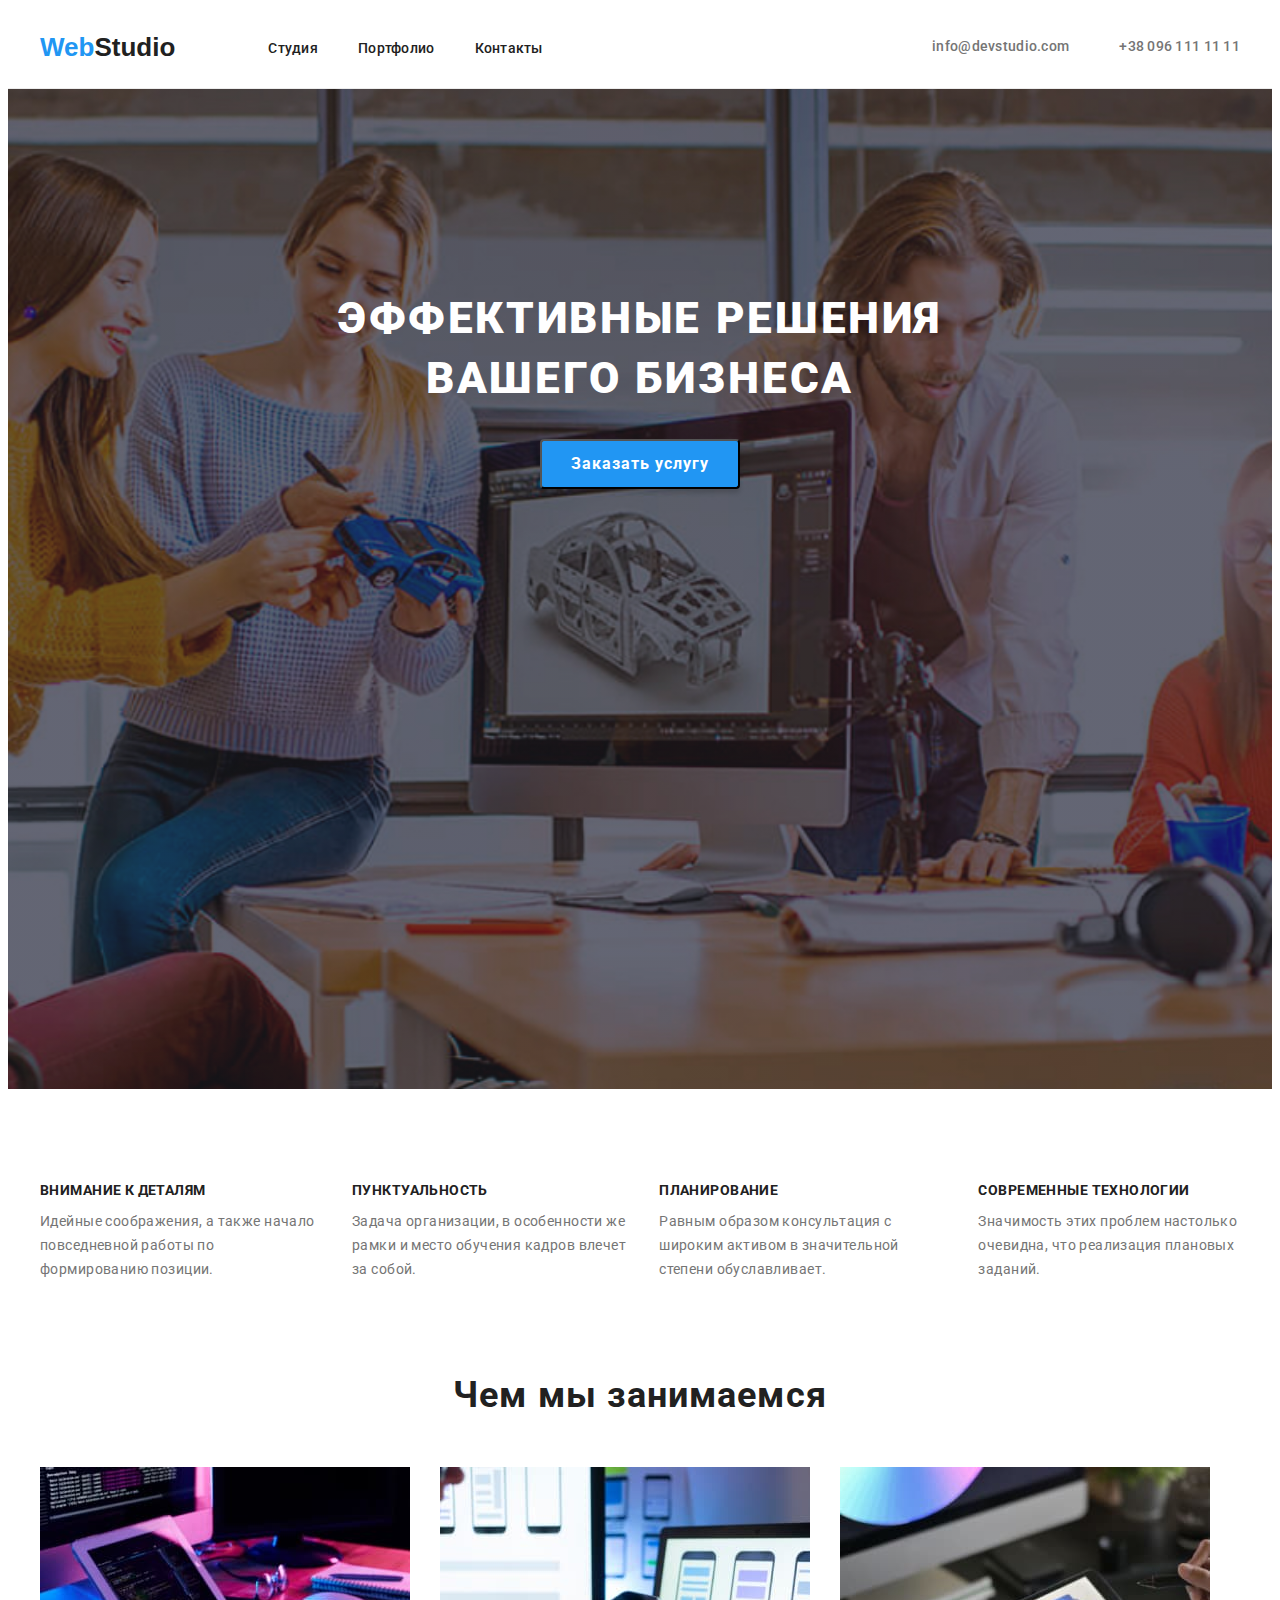
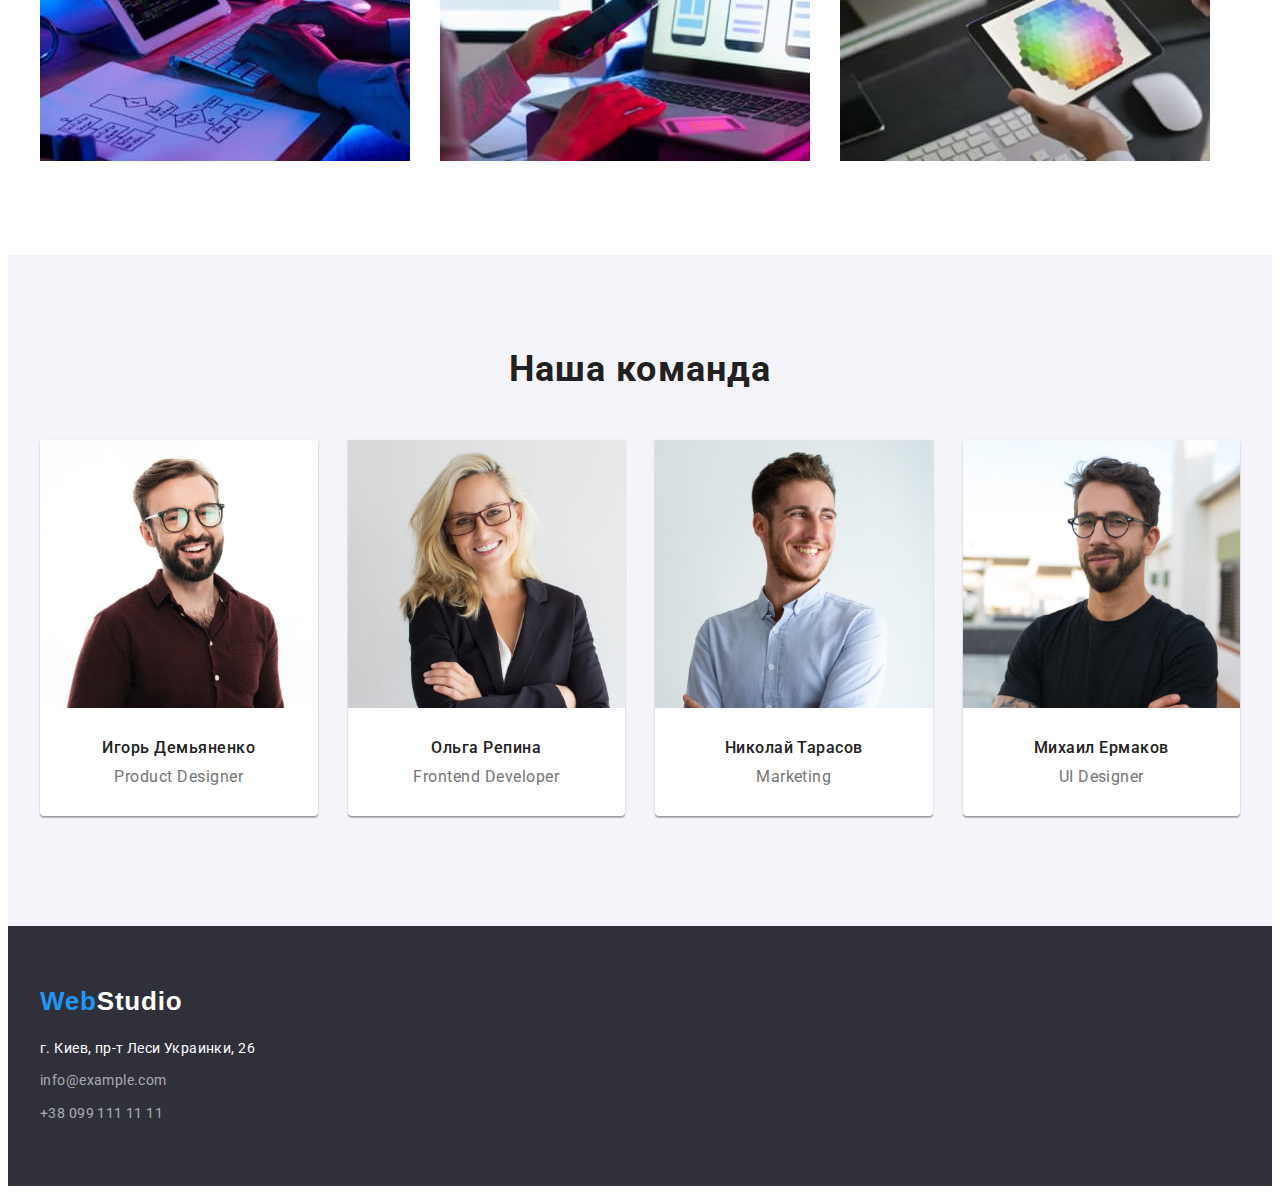
==== index.html @ 6219fe59 "background hero" ====
<!DOCTYPE html>
<html lang="ru">
<head>
    <meta charset="UTF-8">
    <meta http-equiv="X-UA-Compatible" content="IE=edge">
    <meta name="viewport" content="width=device-width, initial-scale=1.0">
    <link rel="stylesheet" href="https://cdnjs.cloudflare.com/ajax/libs/modern-normalize/1.1.0/modern-normalize.min.css"
        integrity="sha512-wpPYUAdjBVSE4KJnH1VR1HeZfpl1ub8YT/NKx4PuQ5NmX2tKuGu6U/JRp5y+Y8XG2tV+wKQpNHVUX03MfMFn9Q=="
        crossorigin="anonymous" referrerpolicy="no-referrer" />
    <link rel="preconnect" href="https://fonts.gstatic.com">
    <title>WebStudio</title>
    <link rel="preconnect" href="https://fonts.googleapis.com">
    <link rel="preconnect" href="https://fonts.gstatic.com" crossorigin>
    <link href="https://fonts.googleapis.com/css2?family=Roboto:wght@400;500;700;900&display=swap" rel="stylesheet">
    <link rel="stylesheet" href="./css/style.css" />
</head>
<body>

    <!--Шапка -->
    <header class="header">
        <div class="container header-container">
            <nav class="navigation">
                <a href="/" class="logo"><span class="logo-web" lang="en">Web</span>Studio
                </a>

                <ul class="header-list">
                    <li class="header-item">
                        <a href=""  class="header-link">Студия</a>
                    </li>
                    <li class="header-item">
                        <a href="./portfolio.html" class="header-link">Портфолио</a>
                    </li>
                    <li class="header-item">
                        <a href="" class="header-link">Контакты</a>
                    </li>
                </ul>
            </nav>

            <ul class="header-list-contacts">
                <li class="header-item-contacts">
                    <a href="mailto:info@devstudio.com" class="header-link">info@devstudio.com</a>
                </li>
                <li class="header-item-contacts">
                    <a href="tel:+380961111111" class="header-link">+38 096 111 11 11</a>
                </li>
            </ul>
        </div>
    </header>

    <main>
        <section class="hero section">
            <div class="container">
                <h1 class="hero-title">Эффективные решения вашего бизнеса</h1>
                <button type="button" class="hero-btn">Заказать услугу</button>
            </div>
        </section>

        <section class="feature section">
            <div class="container">
                <ul class="feature-list">
                    <li class="feature-item">
                        <h2 class="feature-heading">Внимание к деталям</h2>
                        <p class="feature-text">Идейные соображения, а также начало повседневной работы по формированию позиции.</p>
                    </li>

                    <li class="feature-item">
                        <h2 class="feature-heading">Пунктуальность</h2>
                        <p class="feature-text">Задача организации, в особенности же рамки и место обучения кадров влечет за собой.</p>
                    </li>

                    <li class="feature-item">
                        <h2 class="feature-heading">Планирование</h2>
                        <p class="feature-text">Равным образом консультация с широким активом в значительной степени обуславливает.</p>
                    </li>

                    <li class="feature-item">
                        <h2 class="feature-heading">Современные технологии</h2>
                        <p class="feature-text">Значимость этих проблем настолько очевидна, что реализация плановых заданий.</p>

                    </li>
                </ul>
            </div>
        </section>

        <section class="activity section">
            <div class="container">
                <h3 class="activity-heading">Чем мы занимаемся</h3>
                <ul class="activity-list">
                    <li class="activity-item">
                        <img src="./Images/box-1.jpg" alt="Написание программы html" width="370">
                    </li>
                    <li class="activity-item">
                        <img src="./Images/box-2.jpg" alt="Веб разработка для мобильных телефонов" width="370">
                    </li>
                    <li class="activity-item">
                        <img src="./Images/box-3.jpg" alt="Веб разработка для планшетов" width="370">
                    </li>
                </ul>
            </div>
        </section>
        <section class="command section">
            <div class="container">
                <h2 class="command-heading">Наша команда</h2>
                <ul class="command-list">
                    <li class="command-item">
                        <img src="./Images/team-card-1.jpg" alt="Игорь Демьяненко" width="270">
                        <div class="comand-item-name">
                            <h3 class="command-item-heading">Игорь Демьяненко</h3>
                            <p class="command-item-paragraph"><span lang="en">Product Designer</span></p>
                            <ul class="command-item-networks">
                                <li class="command-social-networks">
                                    <a href="" class="social-networks-link"></a>
                                </li>
                                <li class="command-social-networks">
                                    <a href="" class="social-networks-link"></a>
                                </li>
                                <li class="command-social-networks">
                                    <a href="" class="social-networks-link"></a>
                                </li>
                                <li class="command-social-networks">
                                    <a href="" class="social-networks-link"></a>
                                </li>
                            </ul>
                        </div>

                    </li>
                    <li class="command-item">
                        <img src="./Images/team-card-2.jpg" alt="Ольга Репина" width="270">
                        <div class="comand-item-name">
                            <h3 class="command-item-heading">Ольга Репина</h3>
                            <p class="command-item-paragraph"><span lang="en">Frontend Developer</span></p>
                        </div>
                    </li>
                    <li class="command-item">
                        <img src="./Images/team-card-3.jpg" alt="Николай Тарасов" width="270">
                        <div class="comand-item-name">
                            <h3 class="command-item-heading">Николай Тарасов</h3>
                            <p class="command-item-paragraph"><span lang="en">Marketing</span></p>
                        </div>
                    </li>
                    <li class="command-item">                    
                        <img src="./Images/team-card-4.jpg" alt="Михаил Ермаков" width="270">
                        <div class="comand-item-name">
                            <h3 class="command-item-heading">Михаил Ермаков</h3>
                            <p class="command-item-paragraph"><span lang="en">UI Designer</span></p>
                        </div>
                    </li>
                </ul>
            </div>
        </section>
    </main>

    <!--Подвал -->
    <footer class="footer">
        <div class="container">
            <div class="container-logo">
                <a href="/" class="footer-logo"><span class="footer-web" lang="en">Web</span>Studio</a>
            </div>
                        <address class="footer-address">
                <ul class="footer-list">
                    <li class="footer-item">
                        <a href="" class="footer-item-address">г. Киев, пр-т Леси Украинки, 26</a>
                    </li>
                    <li class="footer-item">
                        <a href="mailto:info@example.com" class="footer-item-mail">info@example.com</a>
                    </li>
                    <li class="footer-item">
                        <a href="tel:+380991111111" class="footer-item-tel">+38 099 111 11 11</a>
                    </li>
                </ul>
            </address>
        </div>

    </footer>
</body>
</html>
---- css/style.css ----
body {
  font-family: 'Roboto', sans-serif;
  color: #212121;
}

:root {
  --accent-color: #2196f3;
  --white-color: #ffffff;
  --contacts-color: #757575;
  --text-color: #757575;
  --background-color: #2f303a;
  --portfolio-link: #212121;
  --portfolio-btn: #f5f4fa;
}

.container {
  width: 1200px;
  padding-left: 15px;
  padding-right: 15px;
  margin: 0 auto;
}

ul {
  list-style-type: none;
}

a {
  text-decoration: none;
}

p,
h1,
h2,
h3 {
  margin: 0;
}

ul {
  margin: 0;
  padding: 0;
}

button {
  cursor: pointer;
}

img {
  display: block;
  width: 100%;
  height: auto;
}

.section {
  padding-top: 94px;
  padding-bottom: 94px;
}

/*------header------*/

.header {
  padding-top: 24px;
  padding-bottom: 25px;
}

.logo {
  font-family: 'Raleway', sans-serif;
  font-weight: bold;
  font-size: 26px;
  line-height: 1.19;
  color: currentColor;
  margin-right: 93px;
}

.logo-web {
  color: var(--accent-color);
}

.header-link,
.header-list-contacts {
  font-style: normal;
  font-weight: 500;
  font-size: 14px;
  line-height: 1.14;
  letter-spacing: 0.02em;
  color: currentColor;
}

.header-container {
  display: flex;
}

.navigation {
  display: flex;
  align-items: center;
}

.header-list {
  display: flex;
}

.header-item + .header-item {
  margin-left: 40px;
}

.header-link:hover,
.header-link:focus {
  color: var(--accent-color);
}

.header-item-contacts + .header-item-contacts {
  margin-left: 50px;
}

.header-list-contacts:hover,
.header-list-contacts:focus {
  color: var(--accent-color);
}

.header-list-contacts {
  display: flex;
  margin-left: auto;
  align-items: center;
}

.header-item-contacts {
  color: var(--contacts-color);
}

/*------hero------*/
.hero {
  background-color: var(--background-color);
  background-image: linear-gradient(rgba(47, 48, 58, 0.4), rgba(47, 48, 58, 0.4)),
    url(../Images-hero/img-hero.jpg);
  background-repeat: no-repeat;
  background-position: center;
  background-size: cover;
  height: 600px;
  padding-top: 200px;
  padding-bottom: 200px;
  display: flex;
  flex-grow: 1;
  flex-direction: column;
}

.hero-title {
  font-weight: 900;
  font-size: 44px;
  line-height: 1.36;
  color: var(--white-color);
  text-align: center;
  letter-spacing: 0.06em;
  text-transform: uppercase;
  width: 696px;
  margin: 0 auto 30px auto;
}

.hero-btn {
  font-family: inherit;
  font-weight: bold;
  font-size: 16px;
  line-height: 1.875;
  display: flex;
  align-items: center;
  text-align: center;
  letter-spacing: 0.06em;
  color: var(--white-color);
  background: #2196f3;
  cursor: pointer;
  box-shadow: 0px 4px 4px rgba(0, 0, 0, 0.15);
  border-radius: 4px;
  min-width: 200px;
  margin: 0 auto;
  justify-content: center;
  height: 50px;
}

/*------feature------*/

.feature-list {
  display: flex;
}

.feature-item + .feature-item {
  margin-left: 30px;
}

.feature-heading {
  font-weight: bold;
  font-size: 14px;
  line-height: 1.14;
  letter-spacing: 0.03em;
  text-transform: uppercase;
  color: currentColor;
  margin-bottom: 10px;
}

.feature-text {
  font-weight: normal;
  font-size: 14px;
  line-height: 24px;
  letter-spacing: 0.03em;
  color: var(--text-color);
}

/*------activity & command------*/
.activity-heading,
.command-heading {
  font-weight: bold;
  font-size: 36px;
  line-height: 1.16;
  text-align: center;
  letter-spacing: 0.03em;
  color: currentColor;
}

.activity {
  padding-top: 0;
}

.activity-heading {
  margin-bottom: 50px;
}

.activity-list {
  display: flex;
}

.activity-item + .activity-item {
  margin-left: 30px;
}

/*------command------*/
.command {
  background: #f5f4fa;
  padding-top: 94px;
}

.command-item + .command-item {
  margin-left: 30px;
}

.command-item {
  background: #ffffff;
  box-shadow: 0px 1px 3px rgba(0, 0, 0, 0.12), 0px 1px 1px rgba(0, 0, 0, 0.14),
    0px 2px 1px rgba(0, 0, 0, 0.2);
  border-radius: 0px 0px 4px 4px;
  margin-bottom: 16px;
}
.comand-item-name {
  padding-top: 30px;
  padding-bottom: 30px;
}

.command-list {
  display: flex;
}

.command-heading {
  margin-bottom: 50px;
}

.command-item-heading {
  font-weight: 500;
  font-size: 16px;
  line-height: 1.187;
  text-align: center;
  letter-spacing: 0.03em;
  color: currentColor;
  margin-bottom: 10px;
}
.command-item-paragraph {
  font-weight: normal;
  font-size: 16px;
  line-height: 1.187;
  text-align: center;
  letter-spacing: 0.03em;
  color: var(--text-color);
}

.command-item-networks {
  display: flex;
  justify-content: center;
}

.command-social-networks.command-social-networks {
  margin-left: 10px;
}

.social-networks-link {
  width: 44px;
  height: 44px;
}

/*------footer------*/
.footer {
  background-color: var(--background-color);
  padding-top: 60px;
  padding-bottom: 60px;
  flex-grow: 1;
}

.footer-logo {
  font-family: 'Raleway', sans-serif;
  font-weight: bold;
  font-size: 26px;
  line-height: 1.19;
  letter-spacing: 0.03em;
  color: var(--white-color);
}

.container-logo {
  margin-bottom: 20px;
}

.footer-web {
  color: var(--accent-color);
}

.footer-item-address:hover,
.footer-item-mail:hover,
.footer-item-tel:hover {
  color: var(--accent-color);
}

.footer-item-address:focus,
.footer-item-mail:focus,
.footer-item-tel:focus {
  color: var(--accent-color);
}

.footer-item-address {
  font-style: normal;
  font-weight: normal;
  font-size: 14px;
  line-height: 1.71;
  letter-spacing: 0.03em;
  color: var(--white-color);
}

.footer-item-mail,
.footer-item-tel {
  font-style: normal;
  font-weight: normal;
  font-size: 14px;
  line-height: 1.71;
  letter-spacing: 0.03em;
  color: rgba(255, 255, 255, 0.6);
}

.footer-item {
  margin-bottom: 9px;
}

.footer-item:last-child {
  margin-bottom: 0;
}

/*------css-portfolio-------*/
.visually-hidden {
  position: absolute;
  white-space: nowrap;
  width: 1px;
  height: 1px;
  overflow: hidden;
  border: 0;
  padding: 0;
  clip: rect(0 0 0 0);
  clip-path: inset(50%);
  margin: -1px;
  background: #f5f4fa;
  border-radius: 4px;
}

.header {
  border-bottom-width: 1px;
  border-bottom-style: solid;
  border-bottom-color: #ececec;
}

.portfolio-btn:hover {
  background-color: var(--accent-color);
  color: var(--white-color);
  box-shadow: 0px 3px 1px rgba(0, 0, 0, 0.1), 0px 1px 2px rgba(0, 0, 0, 0.08),
    0px 2px 2px rgba(0, 0, 0, 0.12);
  border-radius: 4px;
  font-weight: 500;
  font-size: 16px;
  line-height: 26px;
  text-align: center;
  letter-spacing: 0.03em;
}

.portfolio-btn:focus {
  background-color: var(--accent-color);
  color: var(--white-color);
  box-shadow: 0px 3px 1px rgba(0, 0, 0, 0.1), 0px 1px 2px rgba(0, 0, 0, 0.08),
    0px 2px 2px rgba(0, 0, 0, 0.12);
  border-radius: 4px;
  font-weight: 500;
  font-size: 16px;
  line-height: 26px;
  text-align: center;
  letter-spacing: 0.03em;
}

.portfolio-btn-list {
  margin-bottom: 50px;
  display: flex;
  align-items: center;
  justify-content: center;
}

.portfolio-btn-item {
  margin-right: 8px;
}

.portfolio-btn {
  font-family: inherit;
  font-weight: 500;
  font-size: 16px;
  line-height: calc(26 / 16);
  text-align: center;
  letter-spacing: 0.03em;
  cursor: pointer;
  padding-top: 6px;
  padding-bottom: 6px;
  padding-left: 22px;
  padding-right: 22px;
  background-color: var(--portfolio-btn);
  border-radius: 4px;
}

.portfolio {
  display: flex;
  margin-left: -30px;
  margin-bottom: -30px;
  flex-wrap: wrap;
}

.portfolio-item {
  box-sizing: border-box;
  width: calc(100% / 3 - 30px);
  margin-left: 30px;
  margin-bottom: 30px;
  border: 1px solid #eeeeee;
}

.portfolio-item-name {
  padding-top: 20px;
  padding-bottom: 20px;
}

.portfolio-item-heading {
  font-weight: bold;
  font-size: 18px;
  line-height: calc(36 / 18);
  letter-spacing: 0.06em;
  padding-bottom: 4px;
  margin-left: 24px;
  color: var(--portfolio-link);
}

.portfolio-item-paragraph {
  font-weight: normal;
  font-size: 16px;
  line-height: 30px;
  letter-spacing: 0.03em;
  color: var(--text-color);
  margin-left: 24px;
}

.portfolio-item-link {
  display: block;
}
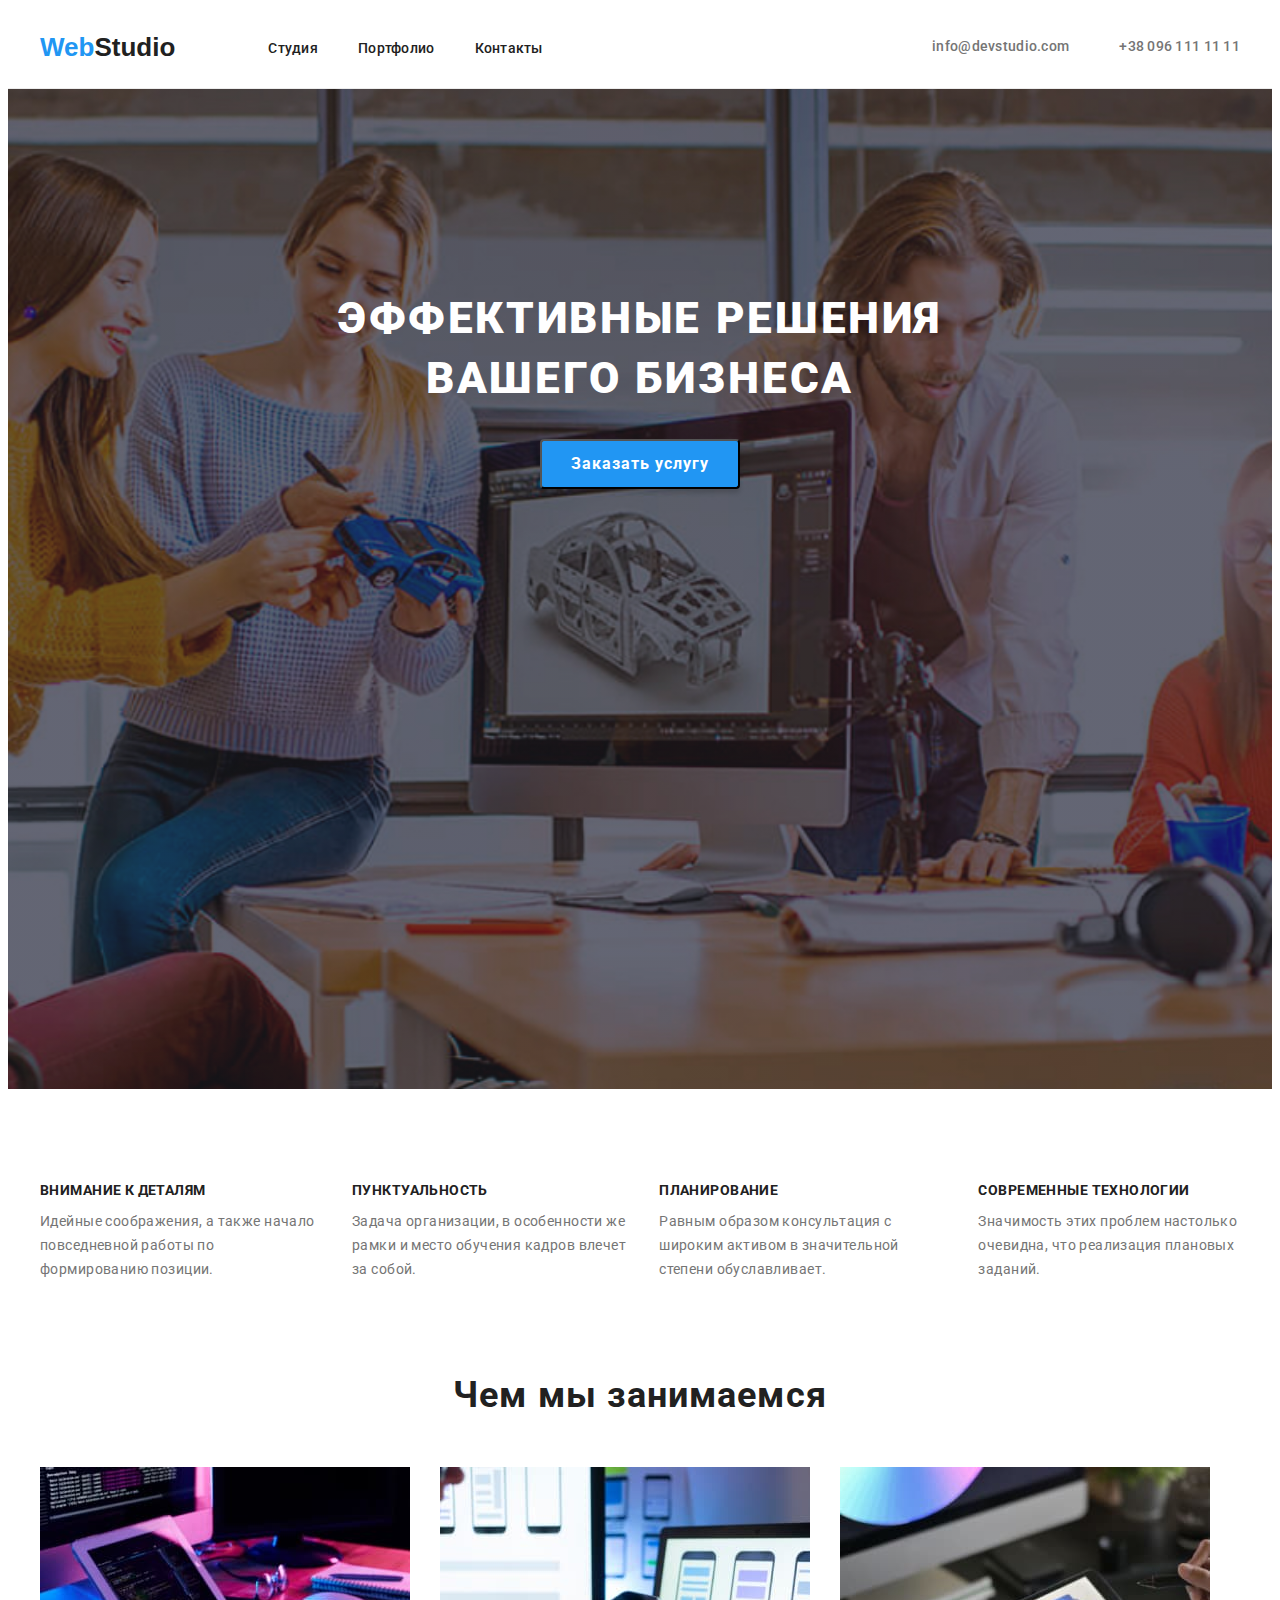
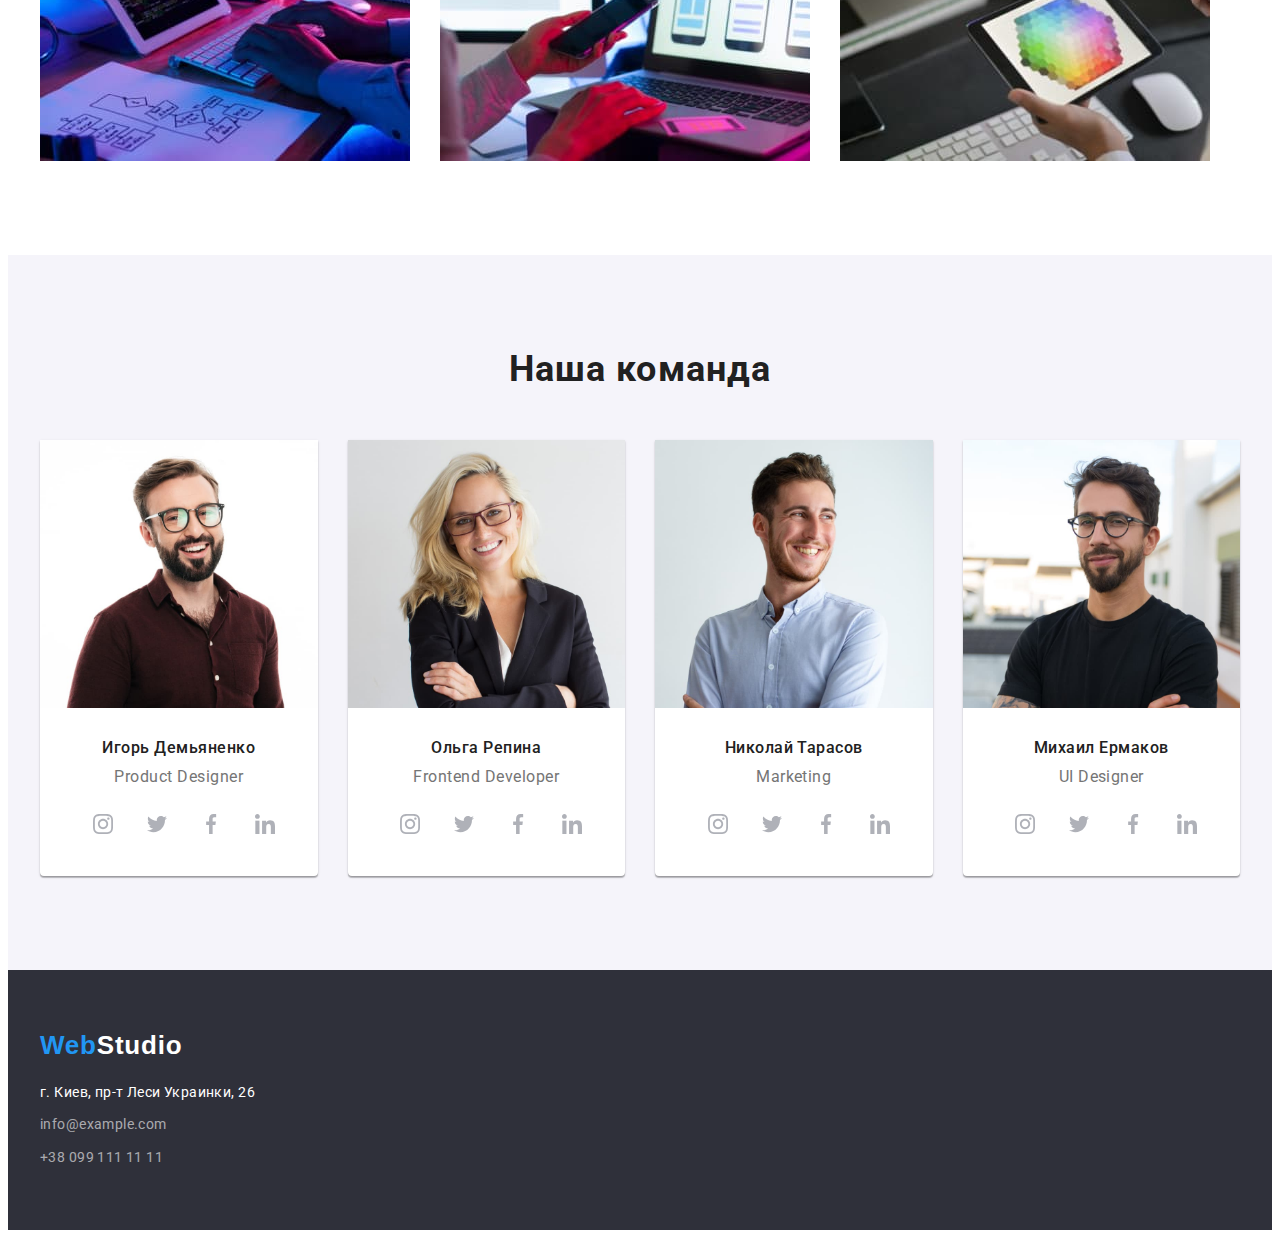
==== commit d6d52531: "+icons" ====
--- a/index.html
+++ b/index.html
@@ -109,16 +109,32 @@
                             <p class="command-item-paragraph"><span lang="en">Product Designer</span></p>
                             <ul class="command-item-networks">
                                 <li class="command-social-networks">
-                                    <a href="" class="social-networks-link"></a>
-                                </li>
-                                <li class="command-social-networks">
-                                    <a href="" class="social-networks-link"></a>
-                                </li>
-                                <li class="command-social-networks">
-                                    <a href="" class="social-networks-link"></a>
-                                </li>
-                                <li class="command-social-networks">
-                                    <a href="" class="social-networks-link"></a>
+                                    <a href="" class="social-networks-link">
+                                        <svg class="networks-link-icon" width="20" height="20">
+                                            <use href="Images/icons.svg#icon-instagram"></use>
+                                        </svg>
+                                    </a>
+                                </li>
+                                <li class="command-social-networks">
+                                    <a href="" class="social-networks-link">
+                                        <svg class="networks-link-icon" width="20" height="20">
+                                            <use href="Images/icons.svg#icon-twitter"></use>
+                                        </svg>
+                                    </a>
+                                </li>
+                                <li class="command-social-networks">
+                                    <a href="" class="social-networks-link">
+                                        <svg class="networks-link-icon" width="20" height="20">
+                                            <use href="Images/icons.svg#icon-facebook"></use>
+                                        </svg>
+                                    </a>
+                                </li>
+                                <li class="command-social-networks">
+                                    <a href="" class="social-networks-link">
+                                        <svg class="networks-link-icon" width="20" height="20">
+                                            <use href="Images/icons.svg#icon-linkedin"></use>
+                                        </svg>
+                                    </a>
                                 </li>
                             </ul>
                         </div>
@@ -129,6 +145,36 @@
                         <div class="comand-item-name">
                             <h3 class="command-item-heading">Ольга Репина</h3>
                             <p class="command-item-paragraph"><span lang="en">Frontend Developer</span></p>
+                            <ul class="command-item-networks">
+                                <li class="command-social-networks">
+                                    <a href="" class="social-networks-link">
+                                        <svg class="networks-link-icon" width="20" height="20">
+                                            <use href="Images/icons.svg#icon-instagram"></use>
+                                        </svg>
+                                    </a>
+                                </li>
+                                <li class="command-social-networks">
+                                    <a href="" class="social-networks-link">
+                                        <svg class="networks-link-icon" width="20" height="20">
+                                            <use href="Images/icons.svg#icon-twitter"></use>
+                                        </svg>
+                                    </a>
+                                </li>
+                                <li class="command-social-networks">
+                                    <a href="" class="social-networks-link">
+                                        <svg class="networks-link-icon" width="20" height="20">
+                                            <use href="Images/icons.svg#icon-facebook"></use>
+                                        </svg>
+                                    </a>
+                                </li>
+                                <li class="command-social-networks">
+                                    <a href="" class="social-networks-link">
+                                        <svg class="networks-link-icon" width="20" height="20">
+                                            <use href="Images/icons.svg#icon-linkedin"></use>
+                                        </svg>
+                                    </a>
+                                </li>
+                            </ul>
                         </div>
                     </li>
                     <li class="command-item">
@@ -136,6 +182,36 @@
                         <div class="comand-item-name">
                             <h3 class="command-item-heading">Николай Тарасов</h3>
                             <p class="command-item-paragraph"><span lang="en">Marketing</span></p>
+                            <ul class="command-item-networks">
+                                <li class="command-social-networks">
+                                    <a href="" class="social-networks-link">
+                                        <svg class="networks-link-icon" width="20" height="20">
+                                            <use href="Images/icons.svg#icon-instagram"></use>
+                                        </svg>
+                                    </a>
+                                </li>
+                                <li class="command-social-networks">
+                                    <a href="" class="social-networks-link">
+                                        <svg class="networks-link-icon" width="20" height="20">
+                                            <use href="Images/icons.svg#icon-twitter"></use>
+                                        </svg>
+                                    </a>
+                                </li>
+                                <li class="command-social-networks">
+                                    <a href="" class="social-networks-link">
+                                        <svg class="networks-link-icon" width="20" height="20">
+                                            <use href="Images/icons.svg#icon-facebook"></use>
+                                        </svg>
+                                    </a>
+                                </li>
+                                <li class="command-social-networks">
+                                    <a href="" class="social-networks-link">
+                                        <svg class="networks-link-icon" width="20" height="20">
+                                            <use href="Images/icons.svg#icon-linkedin"></use>
+                                        </svg>
+                                    </a>
+                                </li>
+                            </ul>
                         </div>
                     </li>
                     <li class="command-item">                    
@@ -143,6 +219,36 @@
                         <div class="comand-item-name">
                             <h3 class="command-item-heading">Михаил Ермаков</h3>
                             <p class="command-item-paragraph"><span lang="en">UI Designer</span></p>
+                            <ul class="command-item-networks">
+                                <li class="command-social-networks">
+                                    <a href="" class="social-networks-link">
+                                        <svg class="networks-link-icon" width="20" height="20">
+                                            <use href="Images/icons.svg#icon-instagram"></use>
+                                        </svg>
+                                    </a>
+                                </li>
+                                <li class="command-social-networks">
+                                    <a href="" class="social-networks-link">
+                                        <svg class="networks-link-icon" width="20" height="20">
+                                            <use href="Images/icons.svg#icon-twitter"></use>
+                                        </svg>
+                                    </a>
+                                </li>
+                                <li class="command-social-networks">
+                                    <a href="" class="social-networks-link">
+                                        <svg class="networks-link-icon" width="20" height="20">
+                                            <use href="Images/icons.svg#icon-facebook"></use>
+                                        </svg>
+                                    </a>
+                                </li>
+                                <li class="command-social-networks">
+                                    <a href="" class="social-networks-link">
+                                        <svg class="networks-link-icon" width="20" height="20">
+                                            <use href="Images/icons.svg#icon-linkedin"></use>
+                                        </svg>
+                                    </a>
+                                </li>
+                            </ul>
                         </div>
                     </li>
                 </ul>
--- a/css/style.css
+++ b/css/style.css
@@ -244,8 +244,8 @@
   box-shadow: 0px 1px 3px rgba(0, 0, 0, 0.12), 0px 1px 1px rgba(0, 0, 0, 0.14),
     0px 2px 1px rgba(0, 0, 0, 0.2);
   border-radius: 0px 0px 4px 4px;
-  margin-bottom: 16px;
-}
+}
+
 .comand-item-name {
   padding-top: 30px;
   padding-bottom: 30px;
@@ -275,6 +275,7 @@
   text-align: center;
   letter-spacing: 0.03em;
   color: var(--text-color);
+  margin-bottom: 16px;
 }
 
 .command-item-networks {
@@ -289,6 +290,23 @@
 .social-networks-link {
   width: 44px;
   height: 44px;
+  border-color: var(--accent-color);
+  border-radius: 50%;
+  display: flex;
+  align-items: center;
+  justify-content: center;
+}
+
+.networks-link-icon {
+  fill: #afb1b8;
+}
+
+.social-networks-link:hover {
+  background-color: var(--accent-color);
+}
+
+.social-networks-link:hover .networks-link-icon {
+  fill: #ffffff;
 }
 
 /*------footer------*/
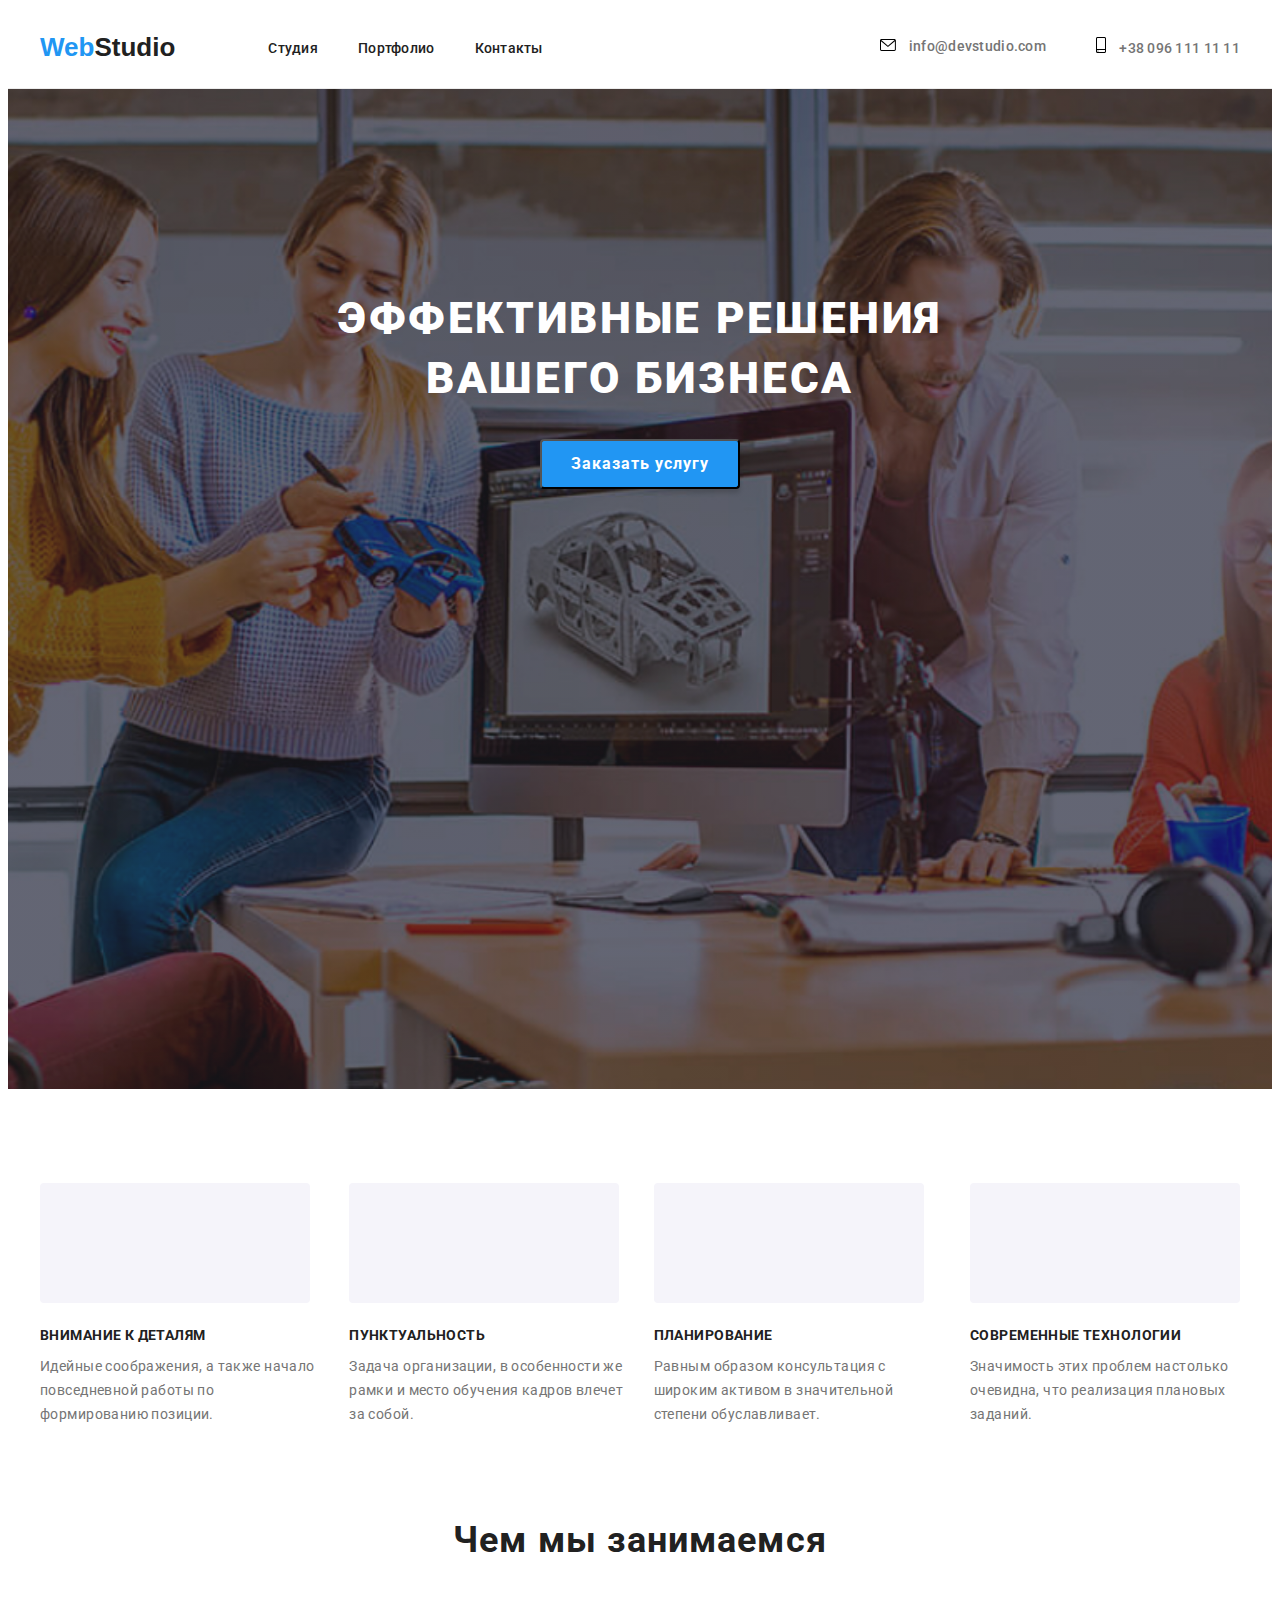
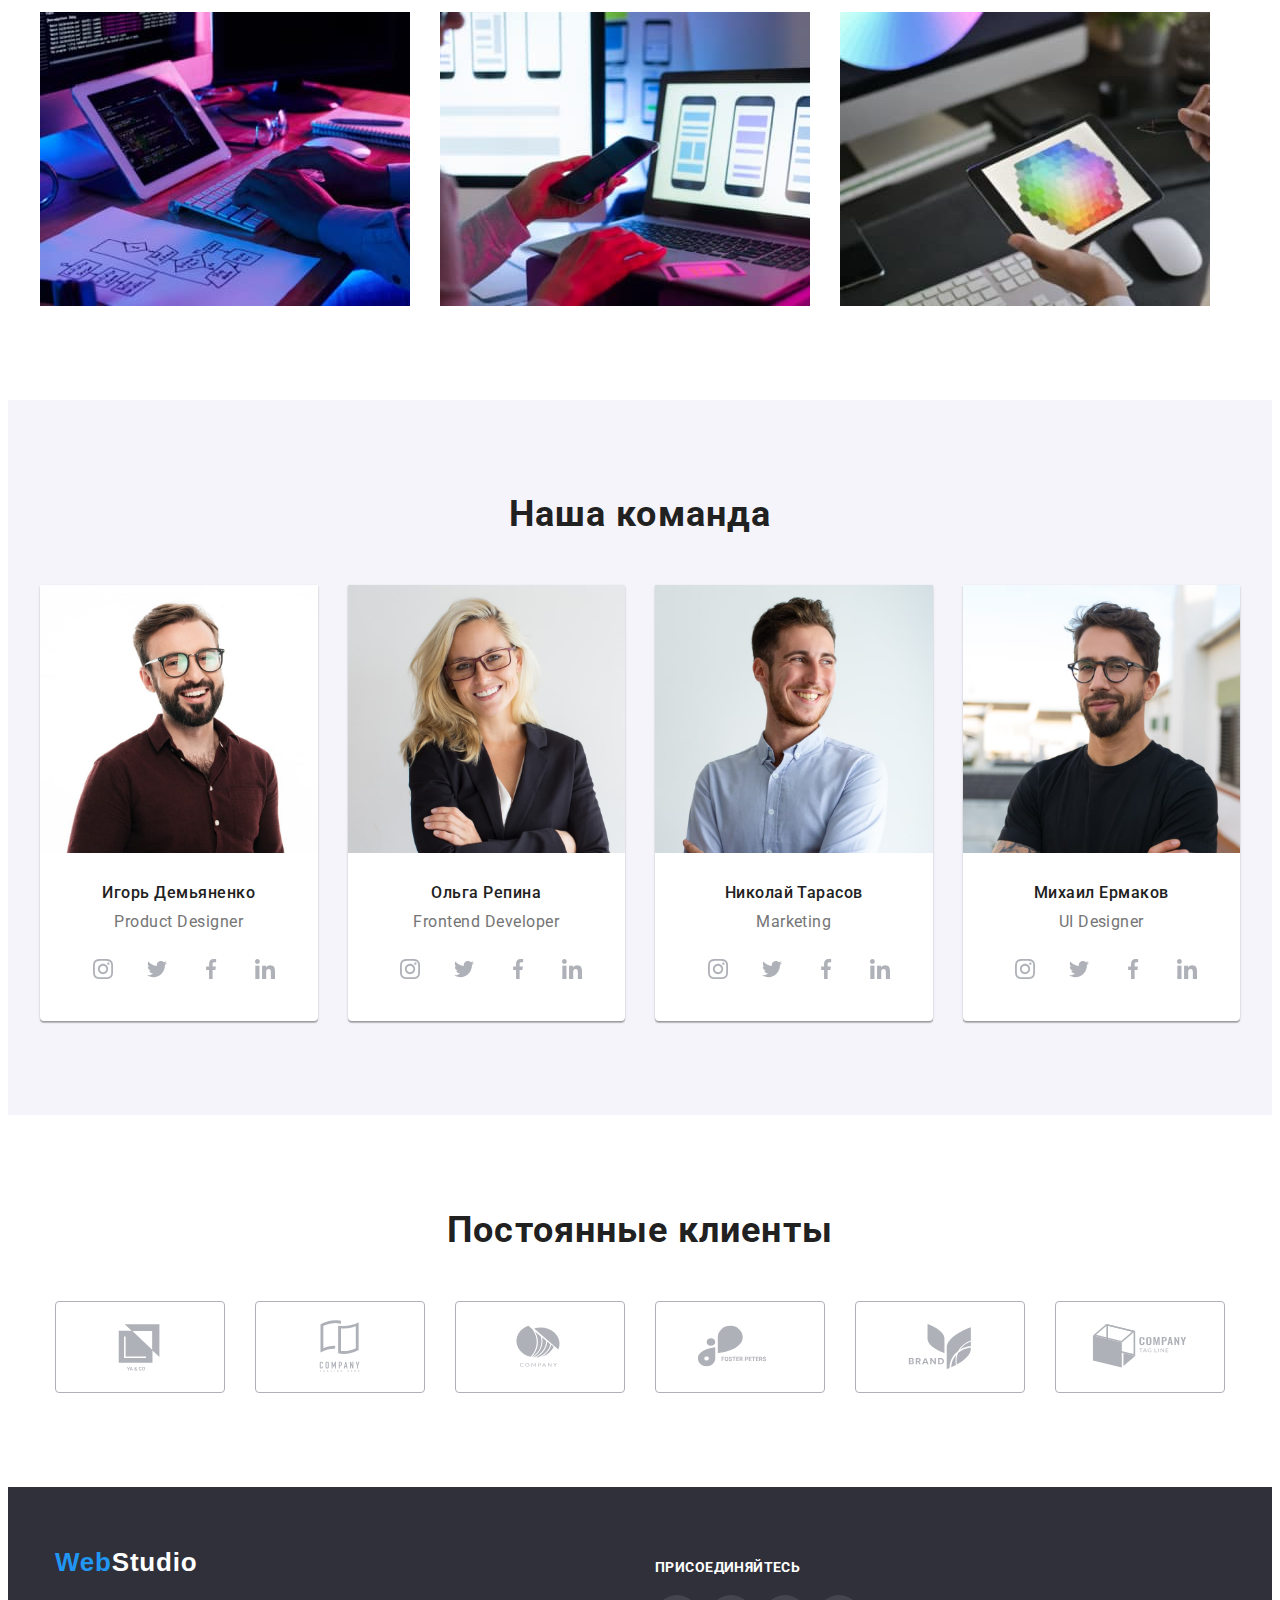
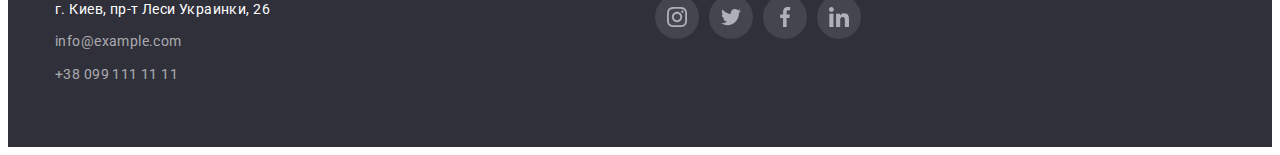
==== commit cf11dd66: "adding icons" ====
--- a/index.html
+++ b/index.html
@@ -38,9 +38,19 @@
 
             <ul class="header-list-contacts">
                 <li class="header-item-contacts">
+                    <a href="" class="header-contacts-link">
+                        <svg class="header-contacts-icons" width="16" height="12">
+                            <use href="./Images/header-icons.svg#icon-envelope"></use>
+                        </svg>
+                    </a>
                     <a href="mailto:info@devstudio.com" class="header-link">info@devstudio.com</a>
                 </li>
                 <li class="header-item-contacts">
+                    <a href="" class="header-contacts-link">
+                        <svg class="header-contacts-icons" width="10" height="16">
+                            <use href="./Images/header-icons.svg#icon-smartphone"></use>
+                        </svg>
+                    </a>
                     <a href="tel:+380961111111" class="header-link">+38 096 111 11 11</a>
                 </li>
             </ul>
@@ -59,21 +69,41 @@
             <div class="container">
                 <ul class="feature-list">
                     <li class="feature-item">
+                        <a href="" class="feature-item-icons">
+                            <svg class="feature-icons" width="70" height="70">
+                                <use href="images/benefits-icons.svg#icon-antenna"></use>
+                            </svg>
+                        </a>
                         <h2 class="feature-heading">Внимание к деталям</h2>
                         <p class="feature-text">Идейные соображения, а также начало повседневной работы по формированию позиции.</p>
                     </li>
 
                     <li class="feature-item">
+                        <a href="" class="feature-item-icons">
+                            <svg class="feature-icons" width="70" height="70">
+                                <use href="images/benefits-icons.svg#icon-clock"></use>
+                            </svg>
+                        </a>
                         <h2 class="feature-heading">Пунктуальность</h2>
                         <p class="feature-text">Задача организации, в особенности же рамки и место обучения кадров влечет за собой.</p>
                     </li>
 
                     <li class="feature-item">
+                        <a href="" class="feature-item-icons">
+                            <svg class="feature-icons" width="70" height="70">
+                                <use href="images/benefits-icons.svg#icon-diagram"></use>
+                            </svg>
+                        </a>
                         <h2 class="feature-heading">Планирование</h2>
                         <p class="feature-text">Равным образом консультация с широким активом в значительной степени обуславливает.</p>
                     </li>
 
                     <li class="feature-item">
+                        <a href="" class="feature-item-icons">
+                            <svg class="feature-icons" width="70" height="70">
+                                <use href="images/benefits-icons.svg#icon-astronaut"></use>
+                            </svg>
+                        </a>
                         <h2 class="feature-heading">Современные технологии</h2>
                         <p class="feature-text">Значимость этих проблем настолько очевидна, что реализация плановых заданий.</p>
 
@@ -254,27 +284,120 @@
                 </ul>
             </div>
         </section>
+
+        <section class="client section">
+            <div class="container">
+                <h2 class="client-heading">Постоянные клиенты</h2>
+                    <ul class="client-list">
+                        <li class="client-item">
+                            <a href="" class="client-item-link">
+                                <svg class="client-item-icons" width="106" height="60">
+                                    <use href="./Images/company-icons.svg#icon-ya-co"></use>
+                                </svg>
+                            </a>
+
+                        </li>
+                        <li class="client-item">
+                            <a href="" class="client-item-link">
+                                <svg class="client-item-icons" width="106" height="60">
+                                    <use href="./Images/company-icons.svg#icon-company"></use>
+                                </svg>
+                            </a>
+
+                        </li>
+                        <li class="client-item">
+                            <a href="" class="client-item-link">
+                                <svg class="client-item-icons" width="106" height="60">
+                                    <use href="./Images/company-icons.svg#icon-company-two"></use>
+                                </svg>
+                            </a>
+
+                        </li>
+                        <li class="client-item">
+                            <a href="" class="client-item-link">
+                                <svg class="client-item-icons" width="106" height="60">
+                                    <use href="./Images/company-icons.svg#icon-fosters-peters"></use>
+                                </svg>
+                            </a>
+
+                        </li>
+                        <li class="client-item">
+                            <a href="" class="client-item-link">
+                                <svg class="client-item-icons" width="106" height="60">
+                                    <use href="./Images/company-icons.svg#icon-brand"></use>
+                                </svg>
+                            </a>
+
+                        </li>
+                        <li class="client-item">
+                            <a href="" class="client-item-link">
+                                <svg class="client-item-icons" width="106" height="60">
+                                    <use href="./Images/company-icons.svg#icon-company-tag-line"></use>
+                                </svg>
+                            </a>
+
+                        </li>
+                    </ul>
+            </div>
+        </section>
+
     </main>
 
     <!--Подвал -->
     <footer class="footer">
-        <div class="container">
-            <div class="container-logo">
-                <a href="/" class="footer-logo"><span class="footer-web" lang="en">Web</span>Studio</a>
-            </div>
-                        <address class="footer-address">
-                <ul class="footer-list">
-                    <li class="footer-item">
-                        <a href="" class="footer-item-address">г. Киев, пр-т Леси Украинки, 26</a>
-                    </li>
-                    <li class="footer-item">
-                        <a href="mailto:info@example.com" class="footer-item-mail">info@example.com</a>
-                    </li>
-                    <li class="footer-item">
-                        <a href="tel:+380991111111" class="footer-item-tel">+38 099 111 11 11</a>
-                    </li>
+        <div class="footer-address-network">
+            <div class="container">
+                <div class="container-logo">
+                    <a href="/" class="footer-logo"><span class="footer-web" lang="en">Web</span>Studio</a>
+                </div>
+                            <address class="footer-address">
+                    <ul class="footer-list">
+                        <li class="footer-item">
+                            <a href="" class="footer-item-address">г. Киев, пр-т Леси Украинки, 26</a>
+                        </li>
+                        <li class="footer-item">
+                            <a href="mailto:info@example.com" class="footer-item-mail">info@example.com</a>
+                        </li>
+                        <li class="footer-item">
+                            <a href="tel:+380991111111" class="footer-item-tel">+38 099 111 11 11</a>
+                        </li>
+                    </ul>
+                </address>
+            </div>
+            <div class="container footer-social-networks">
+                <h3 class="footer-heading">присоединяйтесь</h3>
+                <ul class="footer-item-networks">
+                    <li class="footer-social-networks">
+                        <a href="" class="footer-social-networks-link">
+                            <svg class="footer-networks-link-icon" width="20" height="20">
+                                <use href="Images/icons.svg#icon-instagram"></use>
+                            </svg>
+                        </a>
+                    </li>
+                    <li class="footer-social-networks">
+                        <a href="" class="footer-social-networks-link">
+                            <svg class="footer-networks-link-icon" width="20" height="20">
+                                <use href="Images/icons.svg#icon-twitter"></use>
+                            </svg>
+                        </a>
+                    </li>
+                    <li class="footer-social-networks">
+                        <a href="" class="footer-social-networks-link">
+                            <svg class="footer-networks-link-icon" width="20" height="20">
+                                <use href="Images/icons.svg#icon-facebook"></use>
+                            </svg>
+                        </a>
+                    </li>
+                    <li class="footer-social-networks">
+                        <a href="" class="footer-social-networks-link">
+                            <svg class="footer-networks-link-icon" width="20" height="20">
+                                <use href="Images/icons.svg#icon-linkedin"></use>
+                            </svg>
+                        </a>
+                    </li>
+                    
                 </ul>
-            </address>
+            </div>
         </div>
 
     </footer>
--- a/css/style.css
+++ b/css/style.css
@@ -125,8 +125,17 @@
 .header-item-contacts {
   color: var(--contacts-color);
 }
+.header-contacts-link {
+  margin-right: 10px;
+}
+
+.header-contacts-link:hover,
+.header-contacts-link:focus {
+  fill: var(--accent-color);
+}
 
 /*------hero------*/
+
 .hero {
   background-color: var(--background-color);
   background-image: linear-gradient(rgba(47, 48, 58, 0.4), rgba(47, 48, 58, 0.4)),
@@ -180,8 +189,26 @@
   display: flex;
 }
 
+.feature-item-icons {
+  width: 270px;
+  height: 120px;
+  background: #f5f4fa;
+  border-radius: 4px;
+}
+
+.feature-item-icons {
+  display: flex;
+  align-items: center;
+  justify-content: center;
+  margin-bottom: 25px;
+}
+
 .feature-item + .feature-item {
   margin-left: 30px;
+}
+
+.feature-item-icons:hover .feature-icons {
+  fill: var(--accent-color);
 }
 
 .feature-heading {
@@ -301,7 +328,8 @@
   fill: #afb1b8;
 }
 
-.social-networks-link:hover {
+.social-networks-link:hover,
+.social-networks-link:focus {
   background-color: var(--accent-color);
 }
 
@@ -309,7 +337,56 @@
   fill: #ffffff;
 }
 
+/*-------------client------------*/
+.client-heading {
+  font-weight: bold;
+  font-size: 36px;
+  line-height: 42px;
+  text-align: center;
+  letter-spacing: 0.03em;
+  margin-bottom: 50px;
+}
+
+.client-list {
+  display: flex;
+  justify-content: center;
+}
+
+.client-item + .client-item {
+  margin-left: 30px;
+}
+
+.client-item {
+  width: 170px;
+  height: 92px;
+  border: 1px solid #afb1b8;
+  box-sizing: border-box;
+  border-radius: 4px;
+  display: flex;
+  align-items: center;
+  justify-content: center;
+}
+
+.client-item-link {
+  width: 106px;
+  height: 60px;
+}
+
+.client-item-icons {
+  fill: #afb1b8;
+}
+
+.client-item-link:hover .client-item-icons {
+  fill: var(--accent-color);
+}
+
+.client-item:hover,
+.client-item:focus {
+  border: 1px solid var(--accent-color);
+}
+
 /*------footer------*/
+
 .footer {
   background-color: var(--background-color);
   padding-top: 60px;
@@ -371,6 +448,56 @@
 
 .footer-item:last-child {
   margin-bottom: 0;
+}
+
+.footer-address-network {
+  display: flex;
+  width: 1200px;
+  padding-left: 15px;
+  padding-right: 15px;
+  margin: 0 auto;
+}
+
+.footer-heading {
+  font-size: 14px;
+  line-height: 16px;
+  letter-spacing: 0.03em;
+  text-transform: uppercase;
+  color: #ffffff;
+  margin-top: 12px;
+}
+
+.footer-item-networks {
+  margin-top: 20px;
+  display: flex;
+}
+
+.footer-social-networks-link {
+  width: 44px;
+  height: 44px;
+  background: rgba(255, 255, 255, 0.1);
+  border-color: var(--accent-color);
+  border-radius: 50%;
+  display: flex;
+  align-items: center;
+  justify-content: center;
+}
+
+.footer-networks-link-icon {
+  fill: #afb1b8;
+}
+
+.footer-social-networks + .footer-social-networks {
+  margin-left: 10px;
+}
+
+.footer-social-networks-link:hover,
+.footer-social-networks-link:focus {
+  background-color: var(--accent-color);
+}
+
+.footer-social-networks-link:hover .footer-networks-link-icon {
+  fill: #ffffff;
 }
 
 /*------css-portfolio-------*/
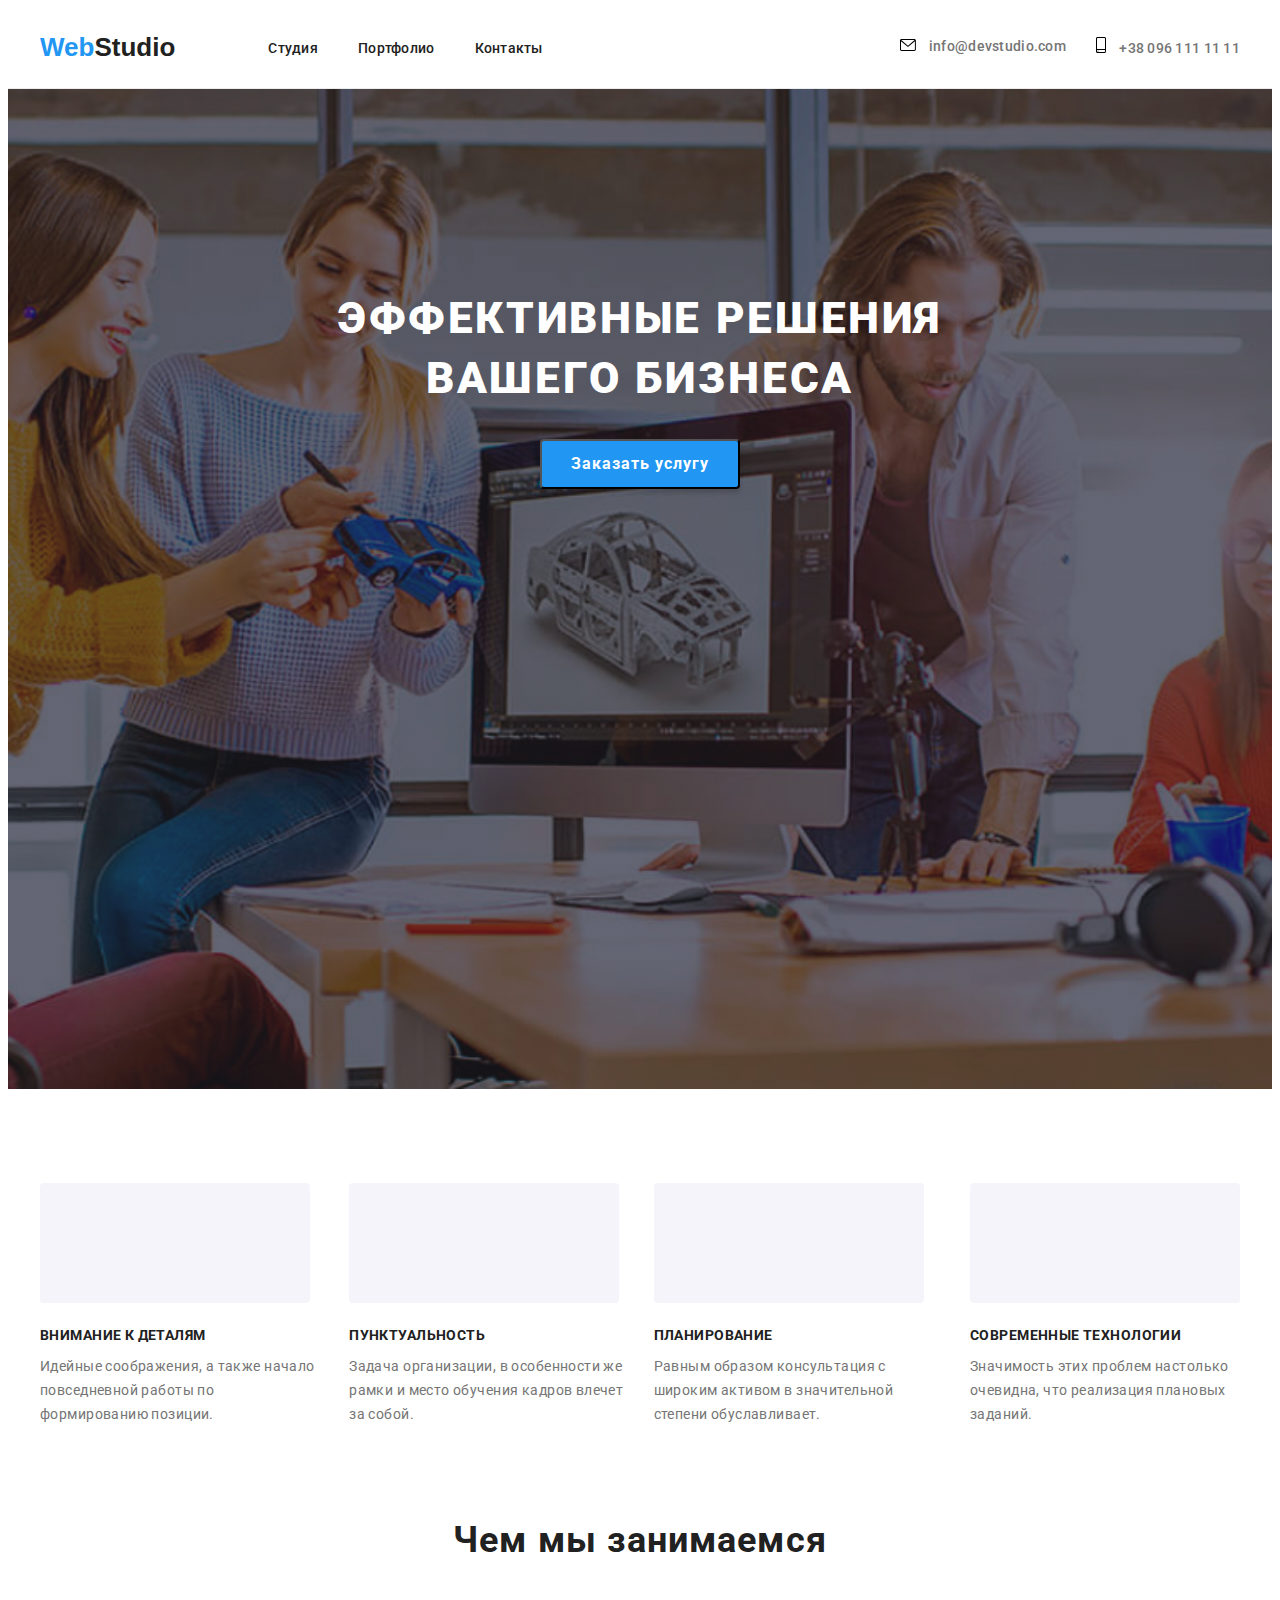
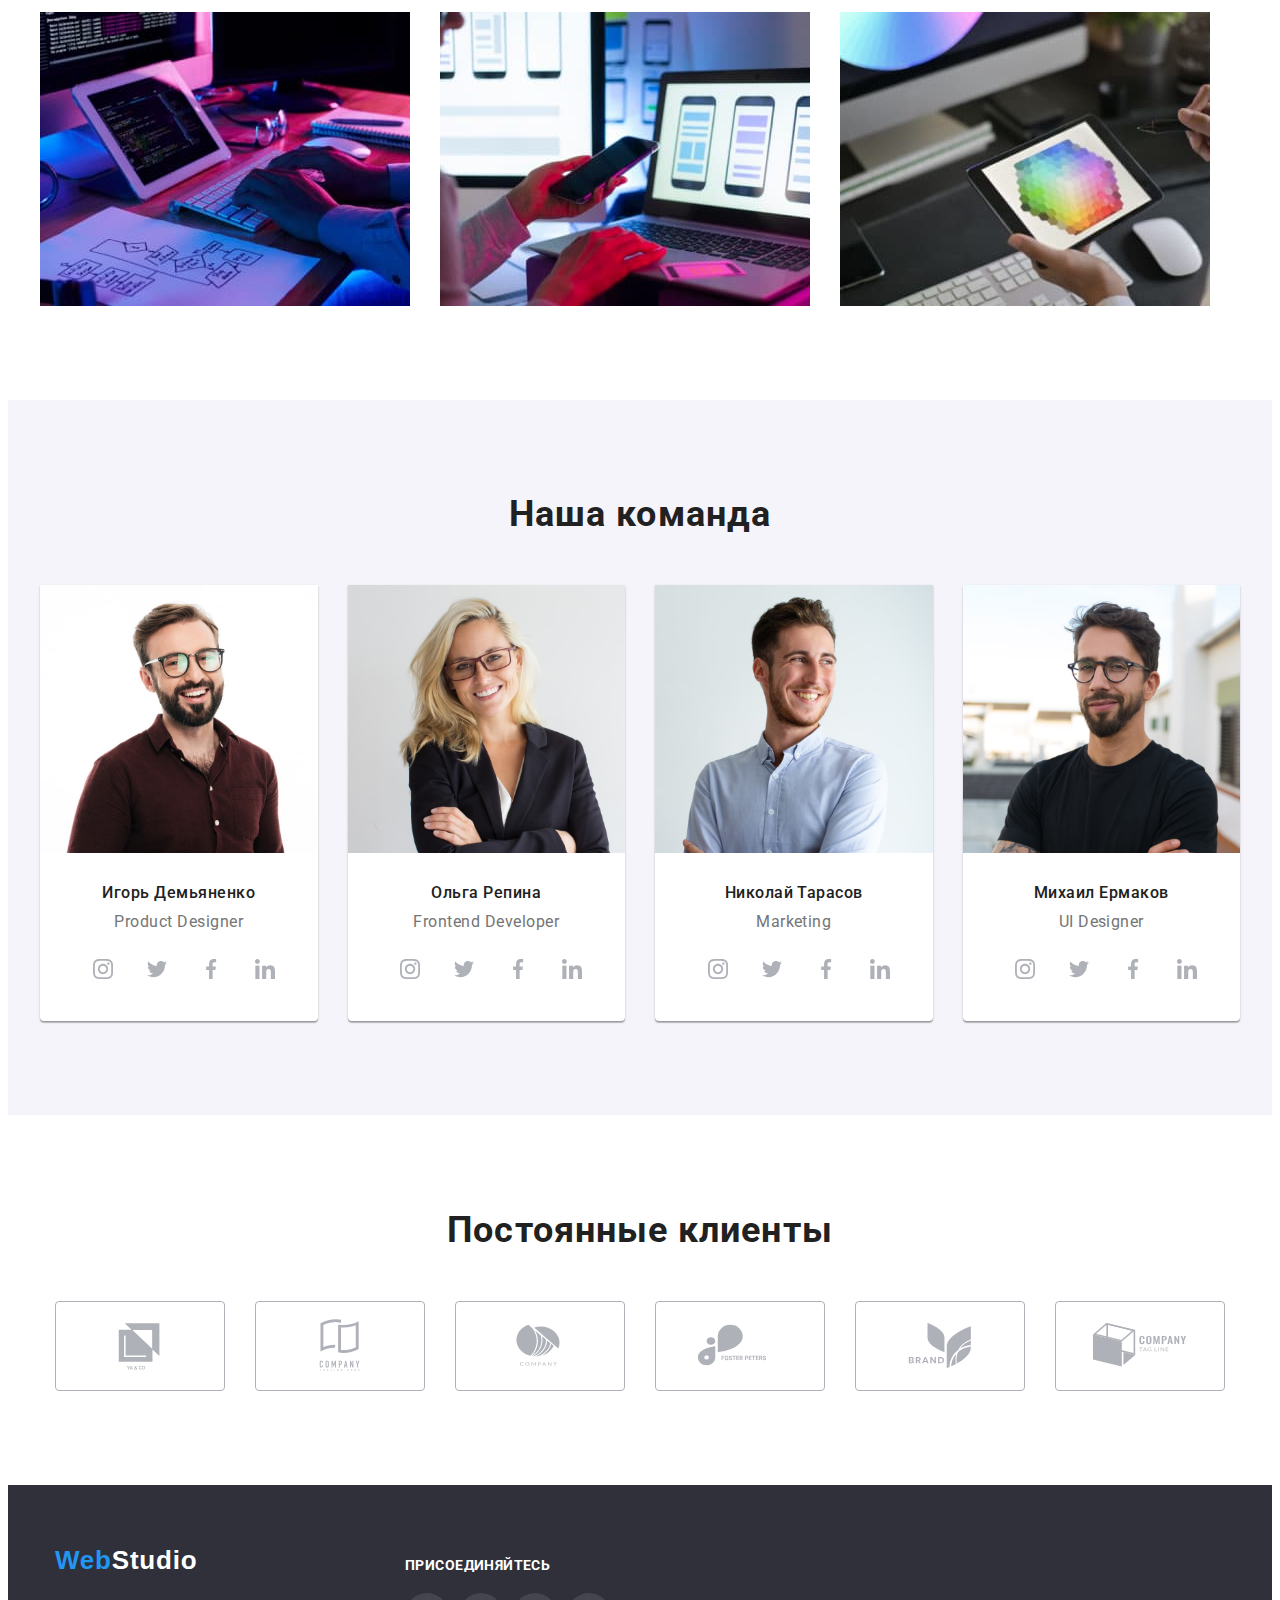
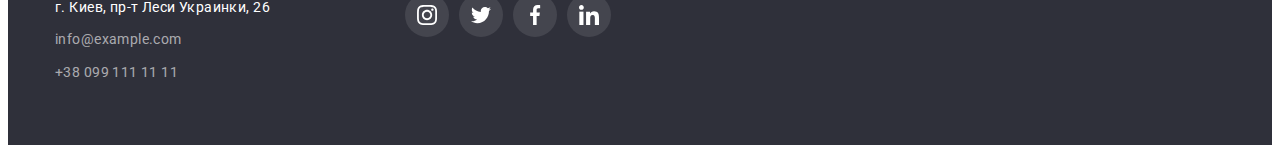
==== commit 848d37ce: "correction hw" ====
--- a/index.html
+++ b/index.html
@@ -38,20 +38,20 @@
 
             <ul class="header-list-contacts">
                 <li class="header-item-contacts">
-                    <a href="" class="header-contacts-link">
+                    <a href="mailto:info@devstudio.com" class="header-link">
                         <svg class="header-contacts-icons" width="16" height="12">
-                            <use href="./Images/header-icons.svg#icon-envelope"></use>
+                            <use href="./Images/icons.svg#icon-envelope"></use>
                         </svg>
+                        <span class="header-contacts-name">info@devstudio.com</span>
                     </a>
-                    <a href="mailto:info@devstudio.com" class="header-link">info@devstudio.com</a>
                 </li>
                 <li class="header-item-contacts">
-                    <a href="" class="header-contacts-link">
+                    <a href="tel:+380961111111" class="header-link">
                         <svg class="header-contacts-icons" width="10" height="16">
-                            <use href="./Images/header-icons.svg#icon-smartphone"></use>
+                            <use href="./Images/icons.svg#icon-smartphone"></use>
                         </svg>
+                        <span class="header-contacts-name">+38 096 111 11 11</span>
                     </a>
-                    <a href="tel:+380961111111" class="header-link">+38 096 111 11 11</a>
                 </li>
             </ul>
         </div>
@@ -71,7 +71,7 @@
                     <li class="feature-item">
                         <a href="" class="feature-item-icons">
                             <svg class="feature-icons" width="70" height="70">
-                                <use href="images/benefits-icons.svg#icon-antenna"></use>
+                                <use href="./images/icons.svg#icon-antenna"></use>
                             </svg>
                         </a>
                         <h2 class="feature-heading">Внимание к деталям</h2>
@@ -81,7 +81,7 @@
                     <li class="feature-item">
                         <a href="" class="feature-item-icons">
                             <svg class="feature-icons" width="70" height="70">
-                                <use href="images/benefits-icons.svg#icon-clock"></use>
+                                <use href="./images/icons.svg#icon-clock"></use>
                             </svg>
                         </a>
                         <h2 class="feature-heading">Пунктуальность</h2>
@@ -91,7 +91,7 @@
                     <li class="feature-item">
                         <a href="" class="feature-item-icons">
                             <svg class="feature-icons" width="70" height="70">
-                                <use href="images/benefits-icons.svg#icon-diagram"></use>
+                                <use href="./images/icons.svg#icon-diagram"></use>
                             </svg>
                         </a>
                         <h2 class="feature-heading">Планирование</h2>
@@ -101,7 +101,7 @@
                     <li class="feature-item">
                         <a href="" class="feature-item-icons">
                             <svg class="feature-icons" width="70" height="70">
-                                <use href="images/benefits-icons.svg#icon-astronaut"></use>
+                                <use href="./images/icons.svg#icon-astronaut"></use>
                             </svg>
                         </a>
                         <h2 class="feature-heading">Современные технологии</h2>
@@ -128,6 +128,7 @@
                 </ul>
             </div>
         </section>
+
         <section class="command section">
             <div class="container">
                 <h2 class="command-heading">Наша команда</h2>
@@ -141,28 +142,28 @@
                                 <li class="command-social-networks">
                                     <a href="" class="social-networks-link">
                                         <svg class="networks-link-icon" width="20" height="20">
-                                            <use href="Images/icons.svg#icon-instagram"></use>
-                                        </svg>
-                                    </a>
-                                </li>
-                                <li class="command-social-networks">
-                                    <a href="" class="social-networks-link">
-                                        <svg class="networks-link-icon" width="20" height="20">
-                                            <use href="Images/icons.svg#icon-twitter"></use>
-                                        </svg>
-                                    </a>
-                                </li>
-                                <li class="command-social-networks">
-                                    <a href="" class="social-networks-link">
-                                        <svg class="networks-link-icon" width="20" height="20">
-                                            <use href="Images/icons.svg#icon-facebook"></use>
-                                        </svg>
-                                    </a>
-                                </li>
-                                <li class="command-social-networks">
-                                    <a href="" class="social-networks-link">
-                                        <svg class="networks-link-icon" width="20" height="20">
-                                            <use href="Images/icons.svg#icon-linkedin"></use>
+                                            <use href="./Images/icons.svg#icon-instagram"></use>
+                                        </svg>
+                                    </a>
+                                </li>
+                                <li class="command-social-networks">
+                                    <a href="" class="social-networks-link">
+                                        <svg class="networks-link-icon" width="20" height="20">
+                                            <use href="./Images/icons.svg#icon-twitter"></use>
+                                        </svg>
+                                    </a>
+                                </li>
+                                <li class="command-social-networks">
+                                    <a href="" class="social-networks-link">
+                                        <svg class="networks-link-icon" width="20" height="20">
+                                            <use href="./Images/icons.svg#icon-facebook"></use>
+                                        </svg>
+                                    </a>
+                                </li>
+                                <li class="command-social-networks">
+                                    <a href="" class="social-networks-link">
+                                        <svg class="networks-link-icon" width="20" height="20">
+                                            <use href="./Images/icons.svg#icon-linkedin"></use>
                                         </svg>
                                     </a>
                                 </li>
@@ -179,28 +180,28 @@
                                 <li class="command-social-networks">
                                     <a href="" class="social-networks-link">
                                         <svg class="networks-link-icon" width="20" height="20">
-                                            <use href="Images/icons.svg#icon-instagram"></use>
-                                        </svg>
-                                    </a>
-                                </li>
-                                <li class="command-social-networks">
-                                    <a href="" class="social-networks-link">
-                                        <svg class="networks-link-icon" width="20" height="20">
-                                            <use href="Images/icons.svg#icon-twitter"></use>
-                                        </svg>
-                                    </a>
-                                </li>
-                                <li class="command-social-networks">
-                                    <a href="" class="social-networks-link">
-                                        <svg class="networks-link-icon" width="20" height="20">
-                                            <use href="Images/icons.svg#icon-facebook"></use>
-                                        </svg>
-                                    </a>
-                                </li>
-                                <li class="command-social-networks">
-                                    <a href="" class="social-networks-link">
-                                        <svg class="networks-link-icon" width="20" height="20">
-                                            <use href="Images/icons.svg#icon-linkedin"></use>
+                                            <use href="./Images/icons.svg#icon-instagram"></use>
+                                        </svg>
+                                    </a>
+                                </li>
+                                <li class="command-social-networks">
+                                    <a href="" class="social-networks-link">
+                                        <svg class="networks-link-icon" width="20" height="20">
+                                            <use href="./Images/icons.svg#icon-twitter"></use>
+                                        </svg>
+                                    </a>
+                                </li>
+                                <li class="command-social-networks">
+                                    <a href="" class="social-networks-link">
+                                        <svg class="networks-link-icon" width="20" height="20">
+                                            <use href="./Images/icons.svg#icon-facebook"></use>
+                                        </svg>
+                                    </a>
+                                </li>
+                                <li class="command-social-networks">
+                                    <a href="" class="social-networks-link">
+                                        <svg class="networks-link-icon" width="20" height="20">
+                                            <use href="./Images/icons.svg#icon-linkedin"></use>
                                         </svg>
                                     </a>
                                 </li>
@@ -216,28 +217,28 @@
                                 <li class="command-social-networks">
                                     <a href="" class="social-networks-link">
                                         <svg class="networks-link-icon" width="20" height="20">
-                                            <use href="Images/icons.svg#icon-instagram"></use>
-                                        </svg>
-                                    </a>
-                                </li>
-                                <li class="command-social-networks">
-                                    <a href="" class="social-networks-link">
-                                        <svg class="networks-link-icon" width="20" height="20">
-                                            <use href="Images/icons.svg#icon-twitter"></use>
-                                        </svg>
-                                    </a>
-                                </li>
-                                <li class="command-social-networks">
-                                    <a href="" class="social-networks-link">
-                                        <svg class="networks-link-icon" width="20" height="20">
-                                            <use href="Images/icons.svg#icon-facebook"></use>
-                                        </svg>
-                                    </a>
-                                </li>
-                                <li class="command-social-networks">
-                                    <a href="" class="social-networks-link">
-                                        <svg class="networks-link-icon" width="20" height="20">
-                                            <use href="Images/icons.svg#icon-linkedin"></use>
+                                            <use href="./Images/icons.svg#icon-instagram"></use>
+                                        </svg>
+                                    </a>
+                                </li>
+                                <li class="command-social-networks">
+                                    <a href="" class="social-networks-link">
+                                        <svg class="networks-link-icon" width="20" height="20">
+                                            <use href="./Images/icons.svg#icon-twitter"></use>
+                                        </svg>
+                                    </a>
+                                </li>
+                                <li class="command-social-networks">
+                                    <a href="" class="social-networks-link">
+                                        <svg class="networks-link-icon" width="20" height="20">
+                                            <use href="./Images/icons.svg#icon-facebook"></use>
+                                        </svg>
+                                    </a>
+                                </li>
+                                <li class="command-social-networks">
+                                    <a href="" class="social-networks-link">
+                                        <svg class="networks-link-icon" width="20" height="20">
+                                            <use href="./Images/icons.svg#icon-linkedin"></use>
                                         </svg>
                                     </a>
                                 </li>
@@ -253,7 +254,7 @@
                                 <li class="command-social-networks">
                                     <a href="" class="social-networks-link">
                                         <svg class="networks-link-icon" width="20" height="20">
-                                            <use href="Images/icons.svg#icon-instagram"></use>
+                                            <use href="./Images/icons.svg#icon-instagram"></use>
                                         </svg>
                                     </a>
                                 </li>
@@ -292,47 +293,47 @@
                         <li class="client-item">
                             <a href="" class="client-item-link">
                                 <svg class="client-item-icons" width="106" height="60">
-                                    <use href="./Images/company-icons.svg#icon-ya-co"></use>
-                                </svg>
-                            </a>
-
-                        </li>
-                        <li class="client-item">
-                            <a href="" class="client-item-link">
-                                <svg class="client-item-icons" width="106" height="60">
-                                    <use href="./Images/company-icons.svg#icon-company"></use>
-                                </svg>
-                            </a>
-
-                        </li>
-                        <li class="client-item">
-                            <a href="" class="client-item-link">
-                                <svg class="client-item-icons" width="106" height="60">
-                                    <use href="./Images/company-icons.svg#icon-company-two"></use>
-                                </svg>
-                            </a>
-
-                        </li>
-                        <li class="client-item">
-                            <a href="" class="client-item-link">
-                                <svg class="client-item-icons" width="106" height="60">
-                                    <use href="./Images/company-icons.svg#icon-fosters-peters"></use>
-                                </svg>
-                            </a>
-
-                        </li>
-                        <li class="client-item">
-                            <a href="" class="client-item-link">
-                                <svg class="client-item-icons" width="106" height="60">
-                                    <use href="./Images/company-icons.svg#icon-brand"></use>
-                                </svg>
-                            </a>
-
-                        </li>
-                        <li class="client-item">
-                            <a href="" class="client-item-link">
-                                <svg class="client-item-icons" width="106" height="60">
-                                    <use href="./Images/company-icons.svg#icon-company-tag-line"></use>
+                                    <use href="./Images/icons.svg#icon-ya-co"></use>
+                                </svg>
+                            </a>
+
+                        </li>
+                        <li class="client-item">
+                            <a href="" class="client-item-link">
+                                <svg class="client-item-icons" width="106" height="60">
+                                    <use href="./Images/icons.svg#icon-company"></use>
+                                </svg>
+                            </a>
+
+                        </li>
+                        <li class="client-item">
+                            <a href="" class="client-item-link">
+                                <svg class="client-item-icons" width="106" height="60">
+                                    <use href="./Images/icons.svg#icon-company-two"></use>
+                                </svg>
+                            </a>
+
+                        </li>
+                        <li class="client-item">
+                            <a href="" class="client-item-link">
+                                <svg class="client-item-icons" width="106" height="60">
+                                    <use href="./Images/icons.svg#icon-fosters-peters"></use>
+                                </svg>
+                            </a>
+
+                        </li>
+                        <li class="client-item">
+                            <a href="" class="client-item-link">
+                                <svg class="client-item-icons" width="106" height="60">
+                                    <use href="./Images/icons.svg#icon-brand"></use>
+                                </svg>
+                            </a>
+
+                        </li>
+                        <li class="client-item">
+                            <a href="" class="client-item-link">
+                                <svg class="client-item-icons" width="106" height="60">
+                                    <use href="./Images/icons.svg#icon-company-tag-line"></use>
                                 </svg>
                             </a>
 
@@ -370,28 +371,28 @@
                     <li class="footer-social-networks">
                         <a href="" class="footer-social-networks-link">
                             <svg class="footer-networks-link-icon" width="20" height="20">
-                                <use href="Images/icons.svg#icon-instagram"></use>
+                                <use href="./Images/icons.svg#icon-instagram"></use>
                             </svg>
                         </a>
                     </li>
                     <li class="footer-social-networks">
                         <a href="" class="footer-social-networks-link">
                             <svg class="footer-networks-link-icon" width="20" height="20">
-                                <use href="Images/icons.svg#icon-twitter"></use>
+                                <use href="./Images/icons.svg#icon-twitter"></use>
                             </svg>
                         </a>
                     </li>
                     <li class="footer-social-networks">
                         <a href="" class="footer-social-networks-link">
                             <svg class="footer-networks-link-icon" width="20" height="20">
-                                <use href="Images/icons.svg#icon-facebook"></use>
+                                <use href="./Images/icons.svg#icon-facebook"></use>
                             </svg>
                         </a>
                     </li>
                     <li class="footer-social-networks">
                         <a href="" class="footer-social-networks-link">
                             <svg class="footer-networks-link-icon" width="20" height="20">
-                                <use href="Images/icons.svg#icon-linkedin"></use>
+                                <use href="./Images/icons.svg#icon-linkedin"></use>
                             </svg>
                         </a>
                     </li>
--- a/css/style.css
+++ b/css/style.css
@@ -105,15 +105,11 @@
 .header-link:hover,
 .header-link:focus {
   color: var(--accent-color);
+  fill: var(--accent-color);
 }
 
 .header-item-contacts + .header-item-contacts {
-  margin-left: 50px;
-}
-
-.header-list-contacts:hover,
-.header-list-contacts:focus {
-  color: var(--accent-color);
+  margin-left: 30px;
 }
 
 .header-list-contacts {
@@ -125,13 +121,9 @@
 .header-item-contacts {
   color: var(--contacts-color);
 }
-.header-contacts-link {
-  margin-right: 10px;
-}
-
-.header-contacts-link:hover,
-.header-contacts-link:focus {
-  fill: var(--accent-color);
+
+.header-contacts-name {
+  margin-left: 10px;
 }
 
 /*------hero------*/
@@ -190,6 +182,7 @@
 }
 
 .feature-item-icons {
+  font-family: inherit;
   width: 270px;
   height: 120px;
   background: #f5f4fa;
@@ -356,20 +349,15 @@
   margin-left: 30px;
 }
 
-.client-item {
+.client-item-link {
   width: 170px;
-  height: 92px;
+  height: 90px;
   border: 1px solid #afb1b8;
   box-sizing: border-box;
   border-radius: 4px;
   display: flex;
   align-items: center;
   justify-content: center;
-}
-
-.client-item-link {
-  width: 106px;
-  height: 60px;
 }
 
 .client-item-icons {
@@ -465,10 +453,12 @@
   text-transform: uppercase;
   color: #ffffff;
   margin-top: 12px;
+  margin-bottom: 20px;
+  margin-left: -250px;
 }
 
 .footer-item-networks {
-  margin-top: 20px;
+  margin-left: -250px;
   display: flex;
 }
 
@@ -484,7 +474,7 @@
 }
 
 .footer-networks-link-icon {
-  fill: #afb1b8;
+  fill: var(--white-color);
 }
 
 .footer-social-networks + .footer-social-networks {
@@ -522,19 +512,7 @@
   border-bottom-color: #ececec;
 }
 
-.portfolio-btn:hover {
-  background-color: var(--accent-color);
-  color: var(--white-color);
-  box-shadow: 0px 3px 1px rgba(0, 0, 0, 0.1), 0px 1px 2px rgba(0, 0, 0, 0.08),
-    0px 2px 2px rgba(0, 0, 0, 0.12);
-  border-radius: 4px;
-  font-weight: 500;
-  font-size: 16px;
-  line-height: 26px;
-  text-align: center;
-  letter-spacing: 0.03em;
-}
-
+.portfolio-btn:hover,
 .portfolio-btn:focus {
   background-color: var(--accent-color);
   color: var(--white-color);
@@ -617,3 +595,11 @@
 .portfolio-item-link {
   display: block;
 }
+
+.portfolio-item:hover,
+.portfolio-item:focus {
+  border: 1px solid #eeeeee;
+  box-sizing: border-box;
+  box-shadow: 0px 1px 1px rgba(0, 0, 0, 0.12), 0px 4px 4px rgba(0, 0, 0, 0.06),
+    1px 4px 6px rgba(0, 0, 0, 0.16);
+}
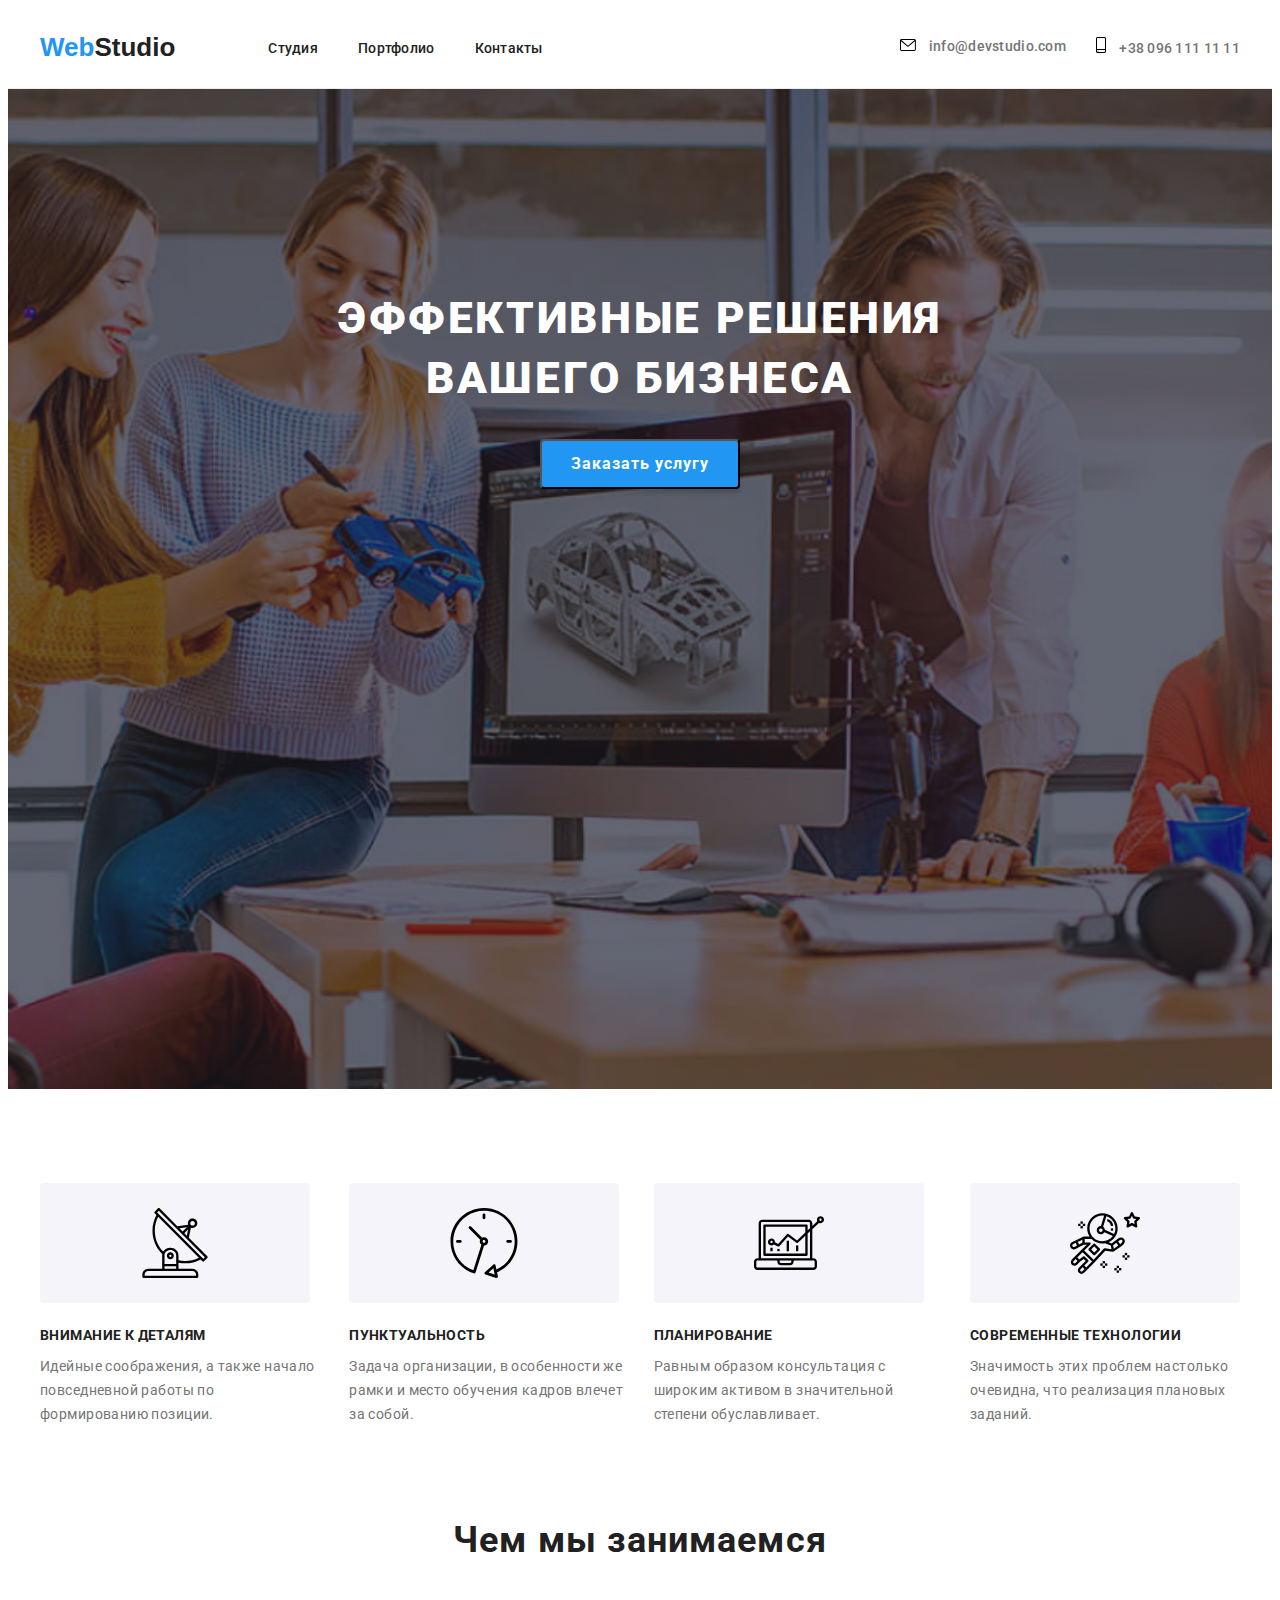
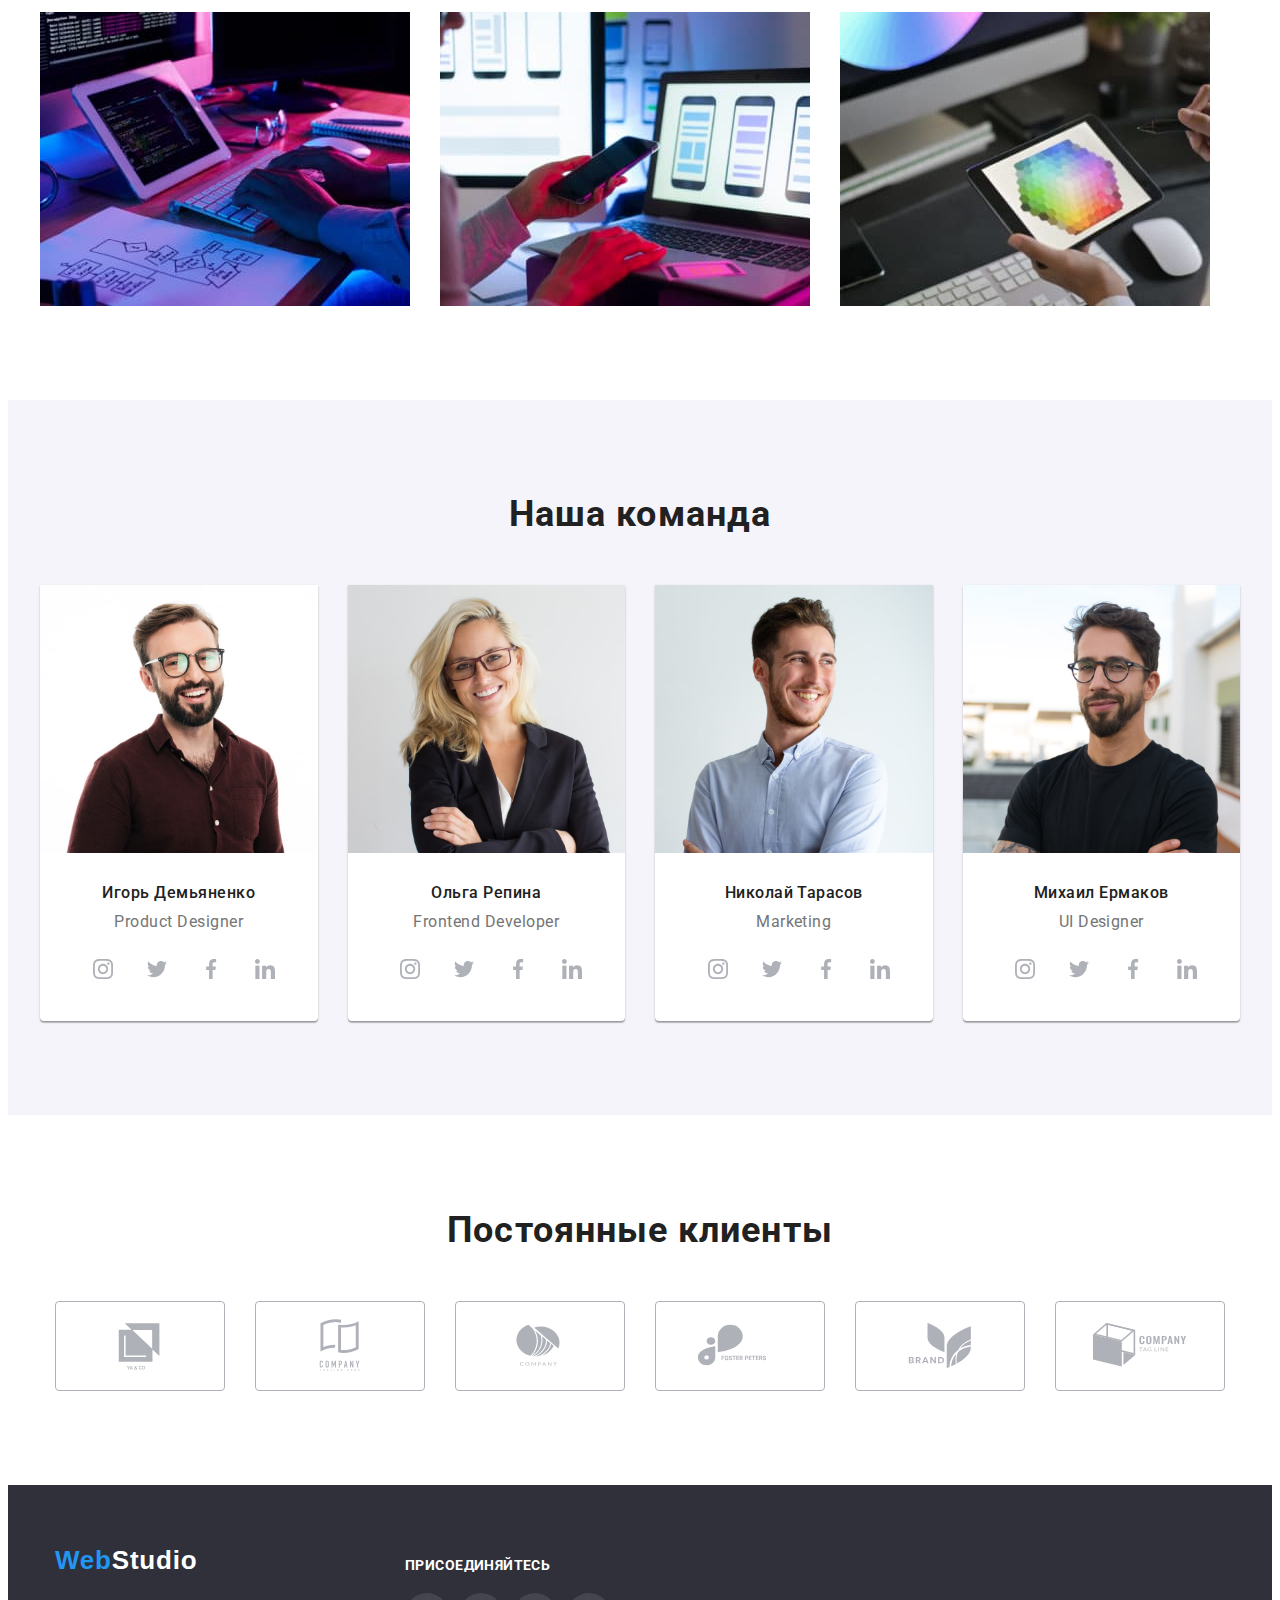
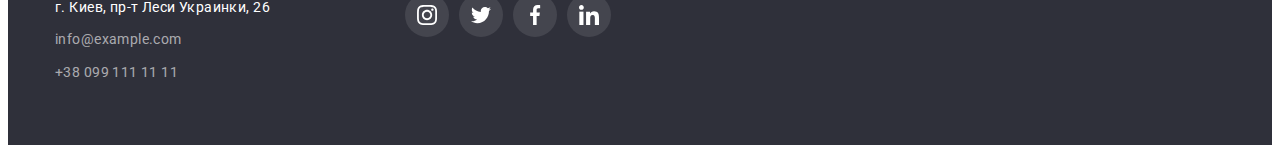
==== commit 576ba0e9: "Update index.html" ====
--- a/index.html
+++ b/index.html
@@ -71,7 +71,7 @@
                     <li class="feature-item">
                         <a href="" class="feature-item-icons">
                             <svg class="feature-icons" width="70" height="70">
-                                <use href="./images/icons.svg#icon-antenna"></use>
+                                <use href="./Images/icons.svg#icon-antenna"></use>
                             </svg>
                         </a>
                         <h2 class="feature-heading">Внимание к деталям</h2>
@@ -81,7 +81,7 @@
                     <li class="feature-item">
                         <a href="" class="feature-item-icons">
                             <svg class="feature-icons" width="70" height="70">
-                                <use href="./images/icons.svg#icon-clock"></use>
+                                <use href="./Images/icons.svg#icon-clock"></use>
                             </svg>
                         </a>
                         <h2 class="feature-heading">Пунктуальность</h2>
@@ -91,7 +91,7 @@
                     <li class="feature-item">
                         <a href="" class="feature-item-icons">
                             <svg class="feature-icons" width="70" height="70">
-                                <use href="./images/icons.svg#icon-diagram"></use>
+                                <use href="./Images/icons.svg#icon-diagram"></use>
                             </svg>
                         </a>
                         <h2 class="feature-heading">Планирование</h2>
@@ -101,7 +101,7 @@
                     <li class="feature-item">
                         <a href="" class="feature-item-icons">
                             <svg class="feature-icons" width="70" height="70">
-                                <use href="./images/icons.svg#icon-astronaut"></use>
+                                <use href="./Images/icons.svg#icon-astronaut"></use>
                             </svg>
                         </a>
                         <h2 class="feature-heading">Современные технологии</h2>
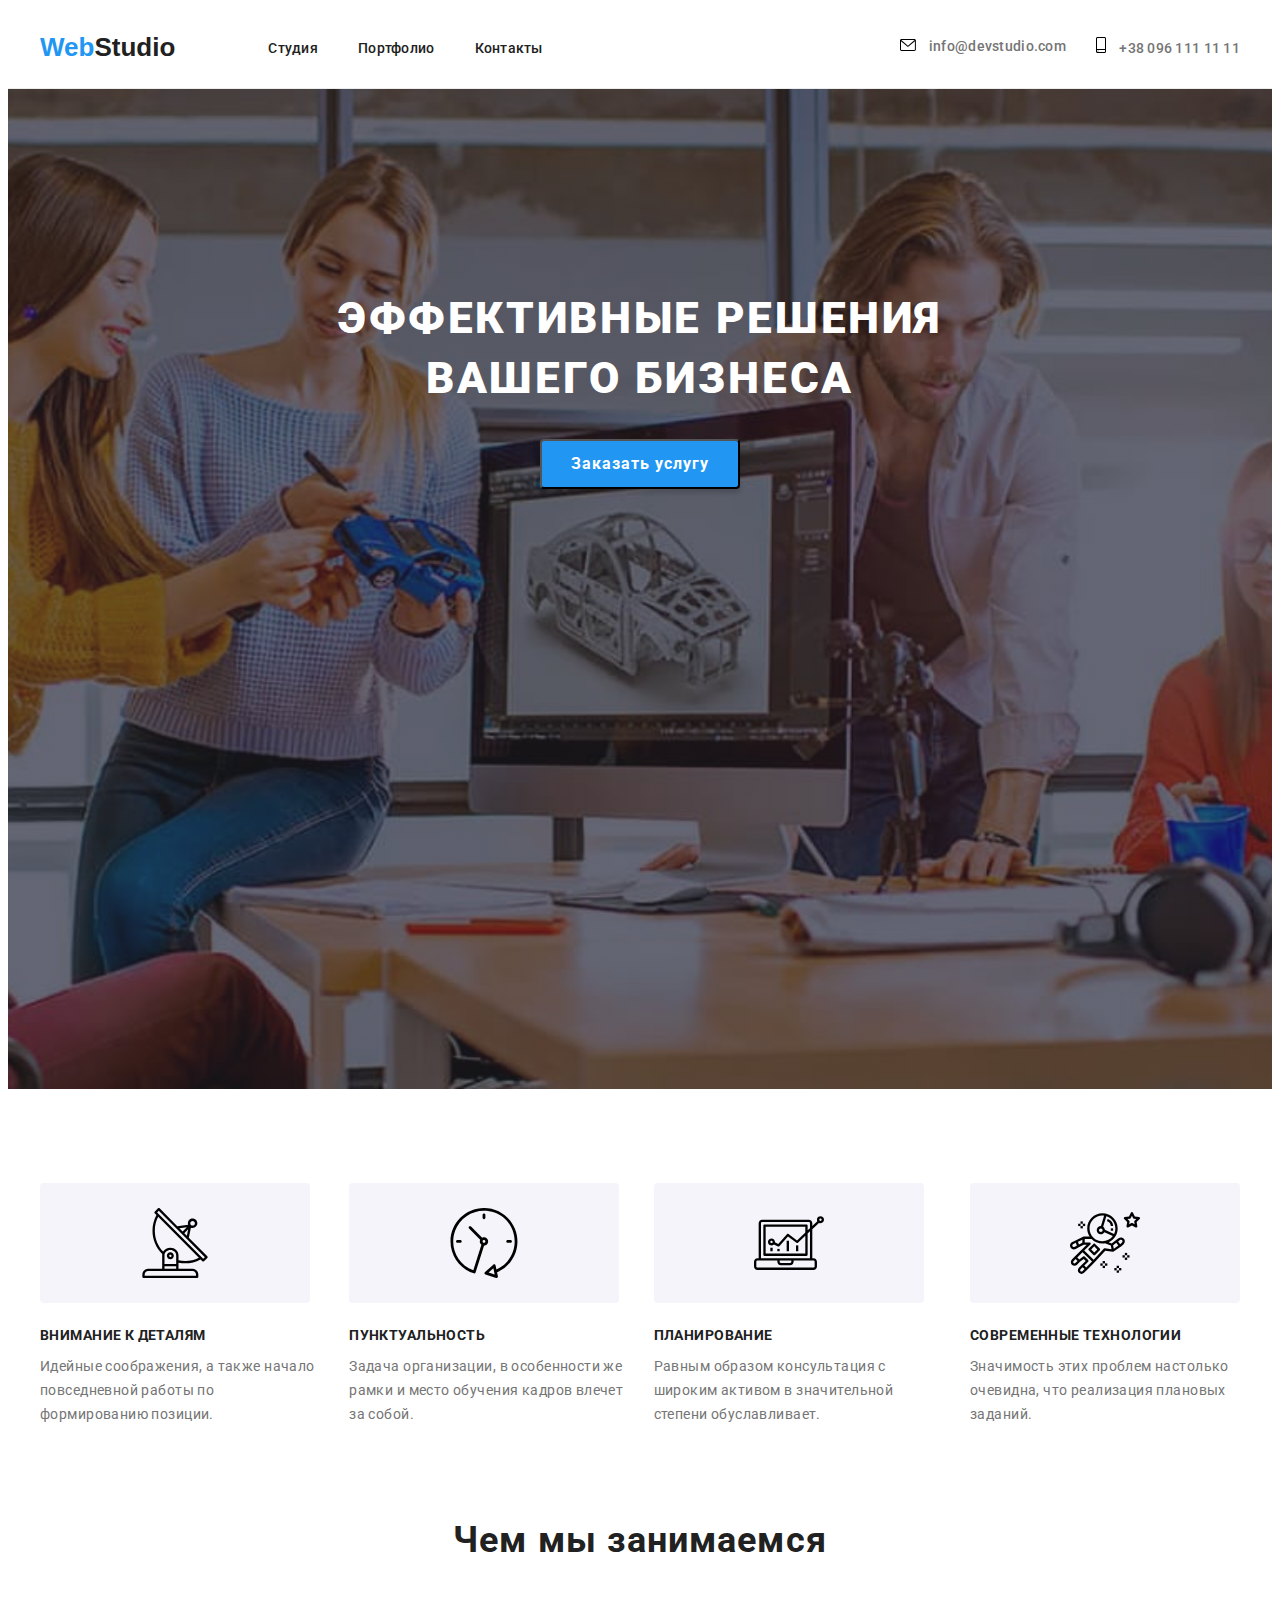
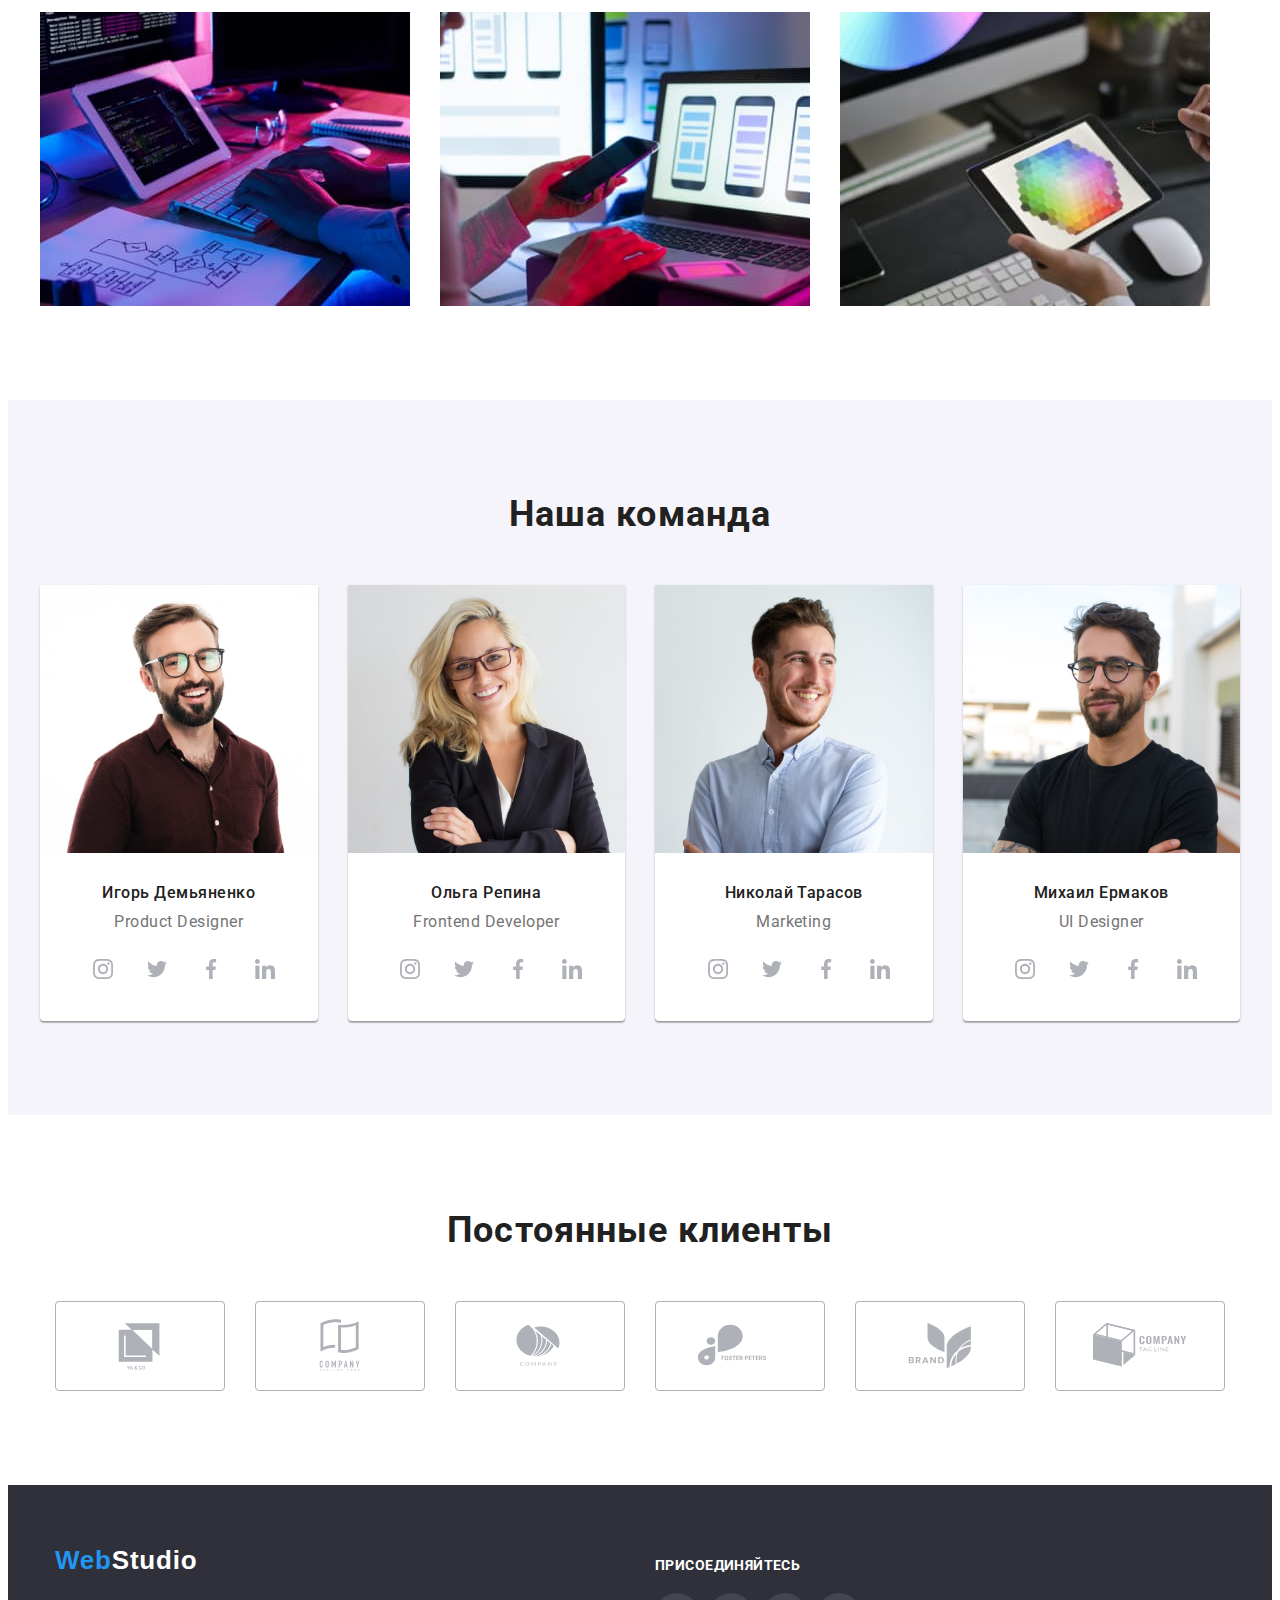
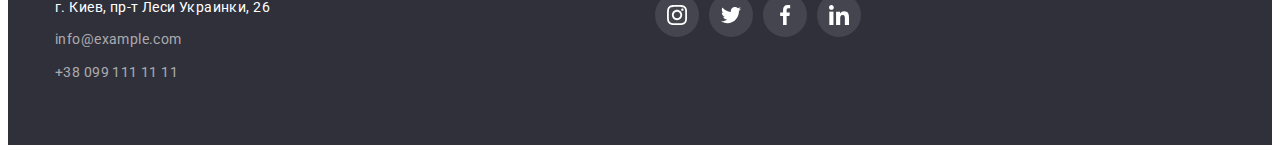
==== commit 16b85c66: "правки" ====
--- a/index.html
+++ b/index.html
@@ -346,12 +346,10 @@
 
     <!--Подвал -->
     <footer class="footer">
-        <div class="footer-address-network">
-            <div class="container">
-                <div class="container-logo">
-                    <a href="/" class="footer-logo"><span class="footer-web" lang="en">Web</span>Studio</a>
-                </div>
-                            <address class="footer-address">
+        <div class="container footer-address-network">
+            <div class="container container-logo">
+                <a href="/" class="footer-logo"><span class="footer-web" lang="en">Web</span>Studio</a>
+                <address class="footer-address">
                     <ul class="footer-list">
                         <li class="footer-item">
                             <a href="" class="footer-item-address">г. Киев, пр-т Леси Украинки, 26</a>
@@ -400,7 +398,7 @@
                 </ul>
             </div>
         </div>
-
+        
     </footer>
 </body>
 </html>--- a/css/style.css
+++ b/css/style.css
@@ -391,8 +391,8 @@
   color: var(--white-color);
 }
 
-.container-logo {
-  margin-bottom: 20px;
+.footer-item:nth-child(1) {
+  margin-top: 20px;
 }
 
 .footer-web {
@@ -440,10 +440,6 @@
 
 .footer-address-network {
   display: flex;
-  width: 1200px;
-  padding-left: 15px;
-  padding-right: 15px;
-  margin: 0 auto;
 }
 
 .footer-heading {
@@ -454,11 +450,9 @@
   color: #ffffff;
   margin-top: 12px;
   margin-bottom: 20px;
-  margin-left: -250px;
 }
 
 .footer-item-networks {
-  margin-left: -250px;
   display: flex;
 }
 
@@ -551,6 +545,7 @@
   padding-right: 22px;
   background-color: var(--portfolio-btn);
   border-radius: 4px;
+  border: transparent;
 }
 
 .portfolio {
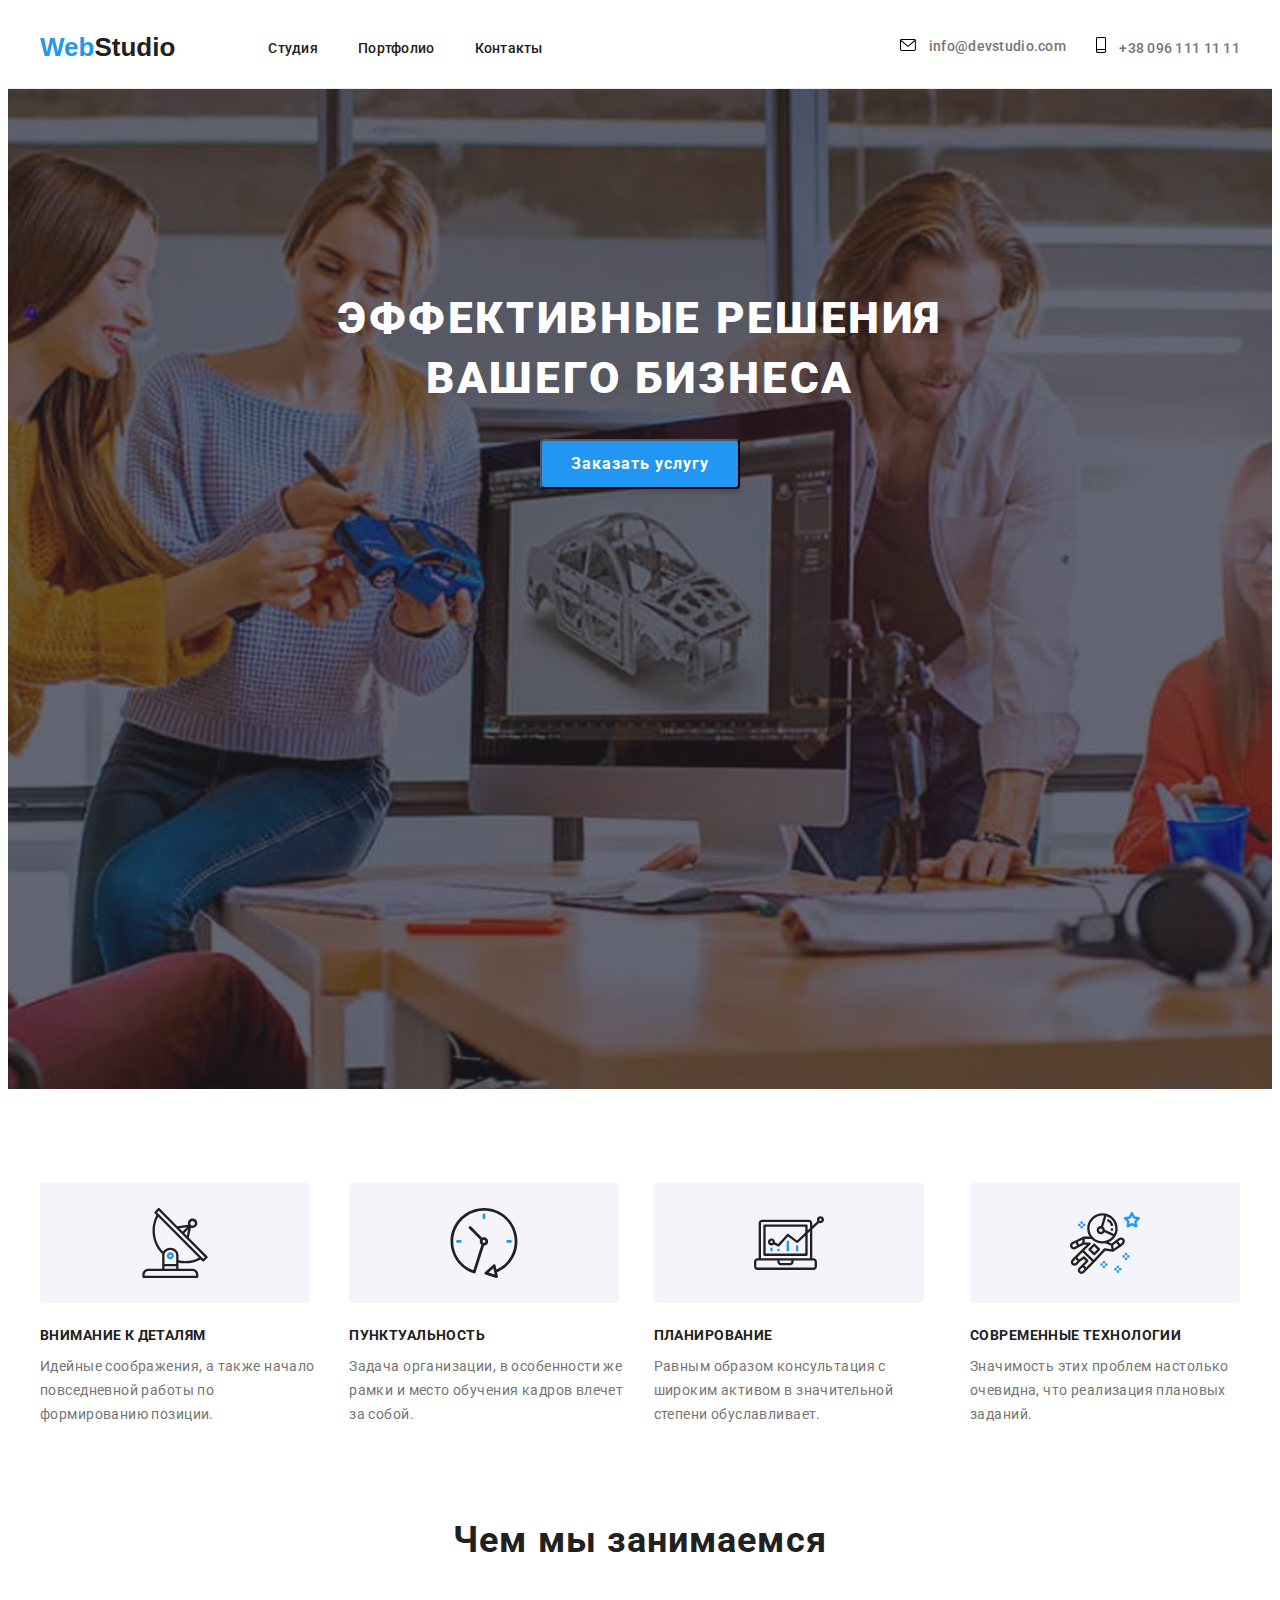
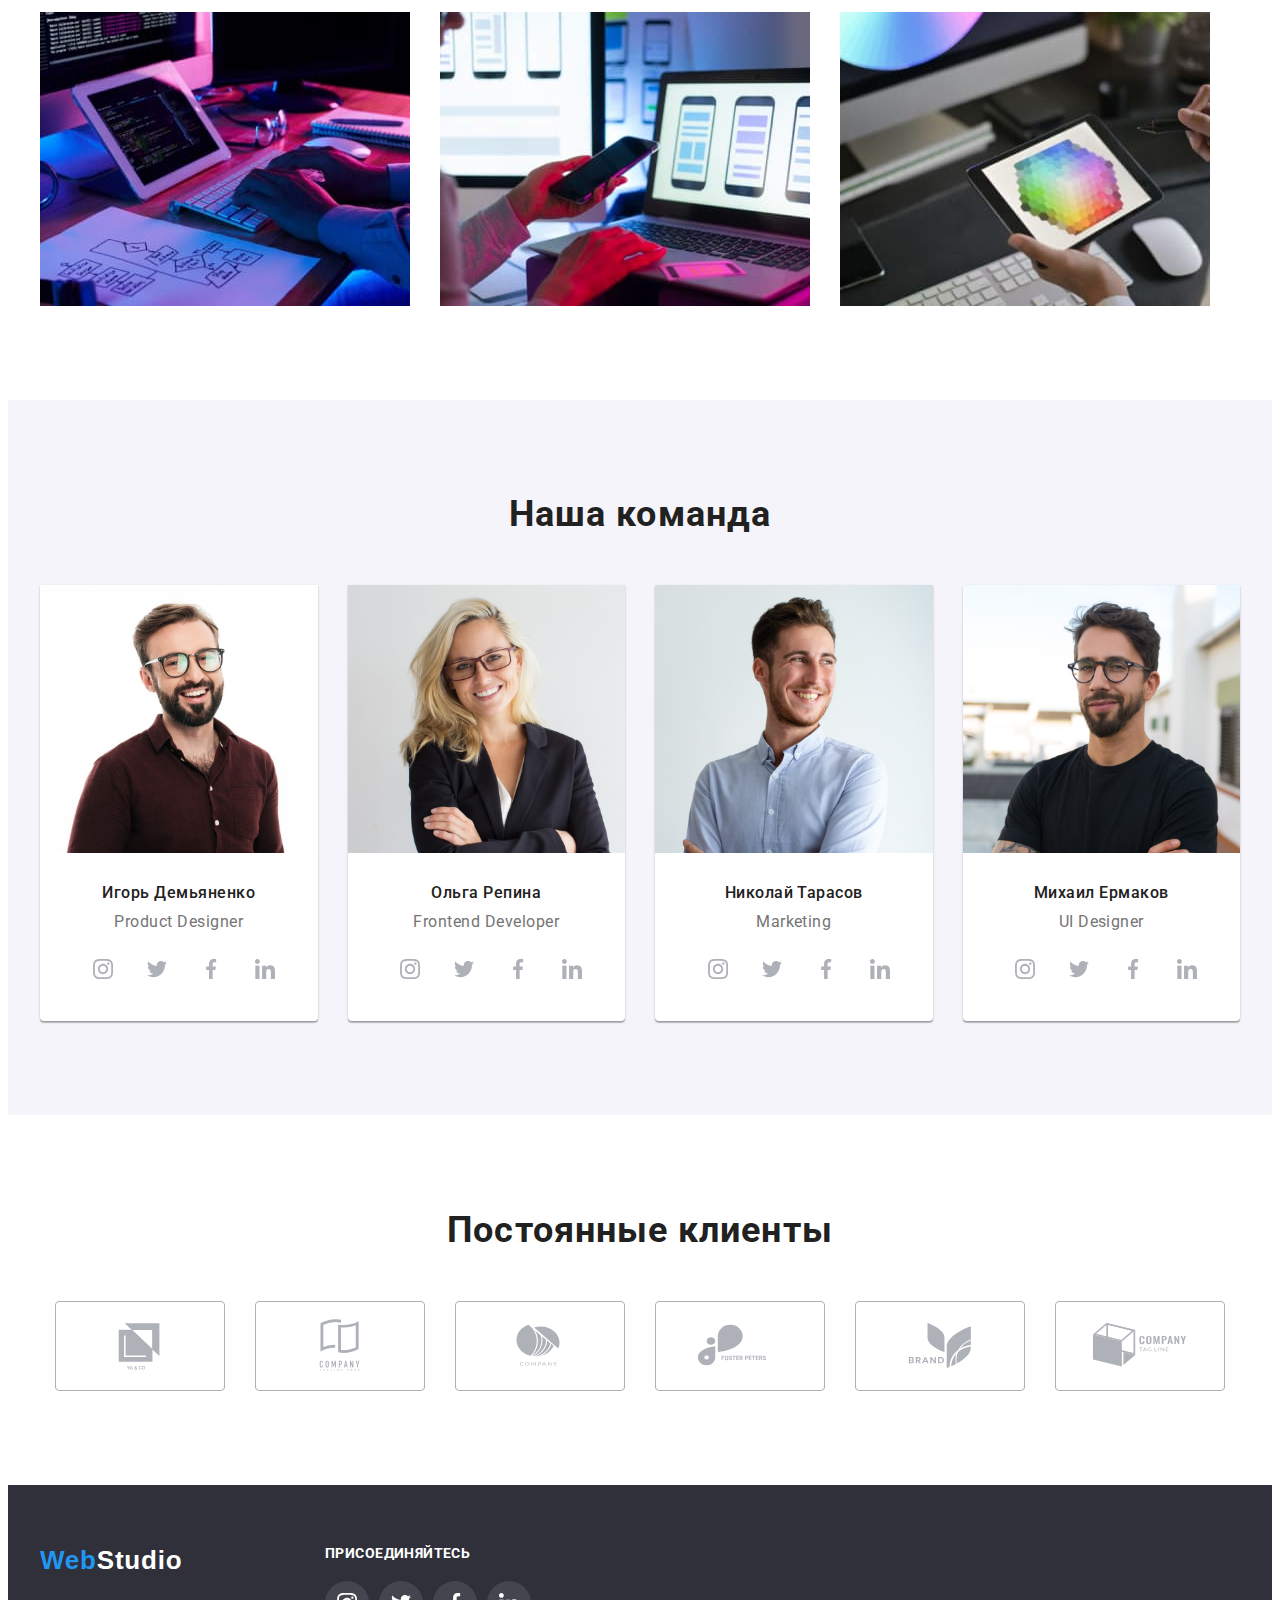
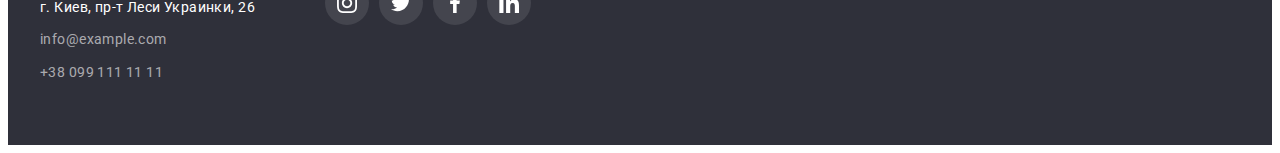
==== commit 7d56437b: "правки в footer" ====
--- a/index.html
+++ b/index.html
@@ -347,7 +347,7 @@
     <!--Подвал -->
     <footer class="footer">
         <div class="container footer-address-network">
-            <div class="container container-logo">
+            <div class="container-logo">
                 <a href="/" class="footer-logo"><span class="footer-web" lang="en">Web</span>Studio</a>
                 <address class="footer-address">
                     <ul class="footer-list">
@@ -363,7 +363,7 @@
                     </ul>
                 </address>
             </div>
-            <div class="container footer-social-networks">
+            <div class="footer-social-networks">
                 <h3 class="footer-heading">присоединяйтесь</h3>
                 <ul class="footer-item-networks">
                     <li class="footer-social-networks">
--- a/css/style.css
+++ b/css/style.css
@@ -200,10 +200,6 @@
   margin-left: 30px;
 }
 
-.feature-item-icons:hover .feature-icons {
-  fill: var(--accent-color);
-}
-
 .feature-heading {
   font-weight: bold;
   font-size: 14px;
@@ -368,8 +364,8 @@
   fill: var(--accent-color);
 }
 
-.client-item:hover,
-.client-item:focus {
+.client-item-link:hover,
+.client-item-link:focus {
   border: 1px solid var(--accent-color);
 }
 
@@ -448,12 +444,15 @@
   letter-spacing: 0.03em;
   text-transform: uppercase;
   color: #ffffff;
-  margin-top: 12px;
   margin-bottom: 20px;
 }
 
 .footer-item-networks {
   display: flex;
+}
+
+.container-logo {
+  margin-right: 70px;
 }
 
 .footer-social-networks-link {
@@ -591,8 +590,8 @@
   display: block;
 }
 
-.portfolio-item:hover,
-.portfolio-item:focus {
+.portfolio-item-link:hover,
+.portfolio-item-link:focus {
   border: 1px solid #eeeeee;
   box-sizing: border-box;
   box-shadow: 0px 1px 1px rgba(0, 0, 0, 0.12), 0px 4px 4px rgba(0, 0, 0, 0.06),
